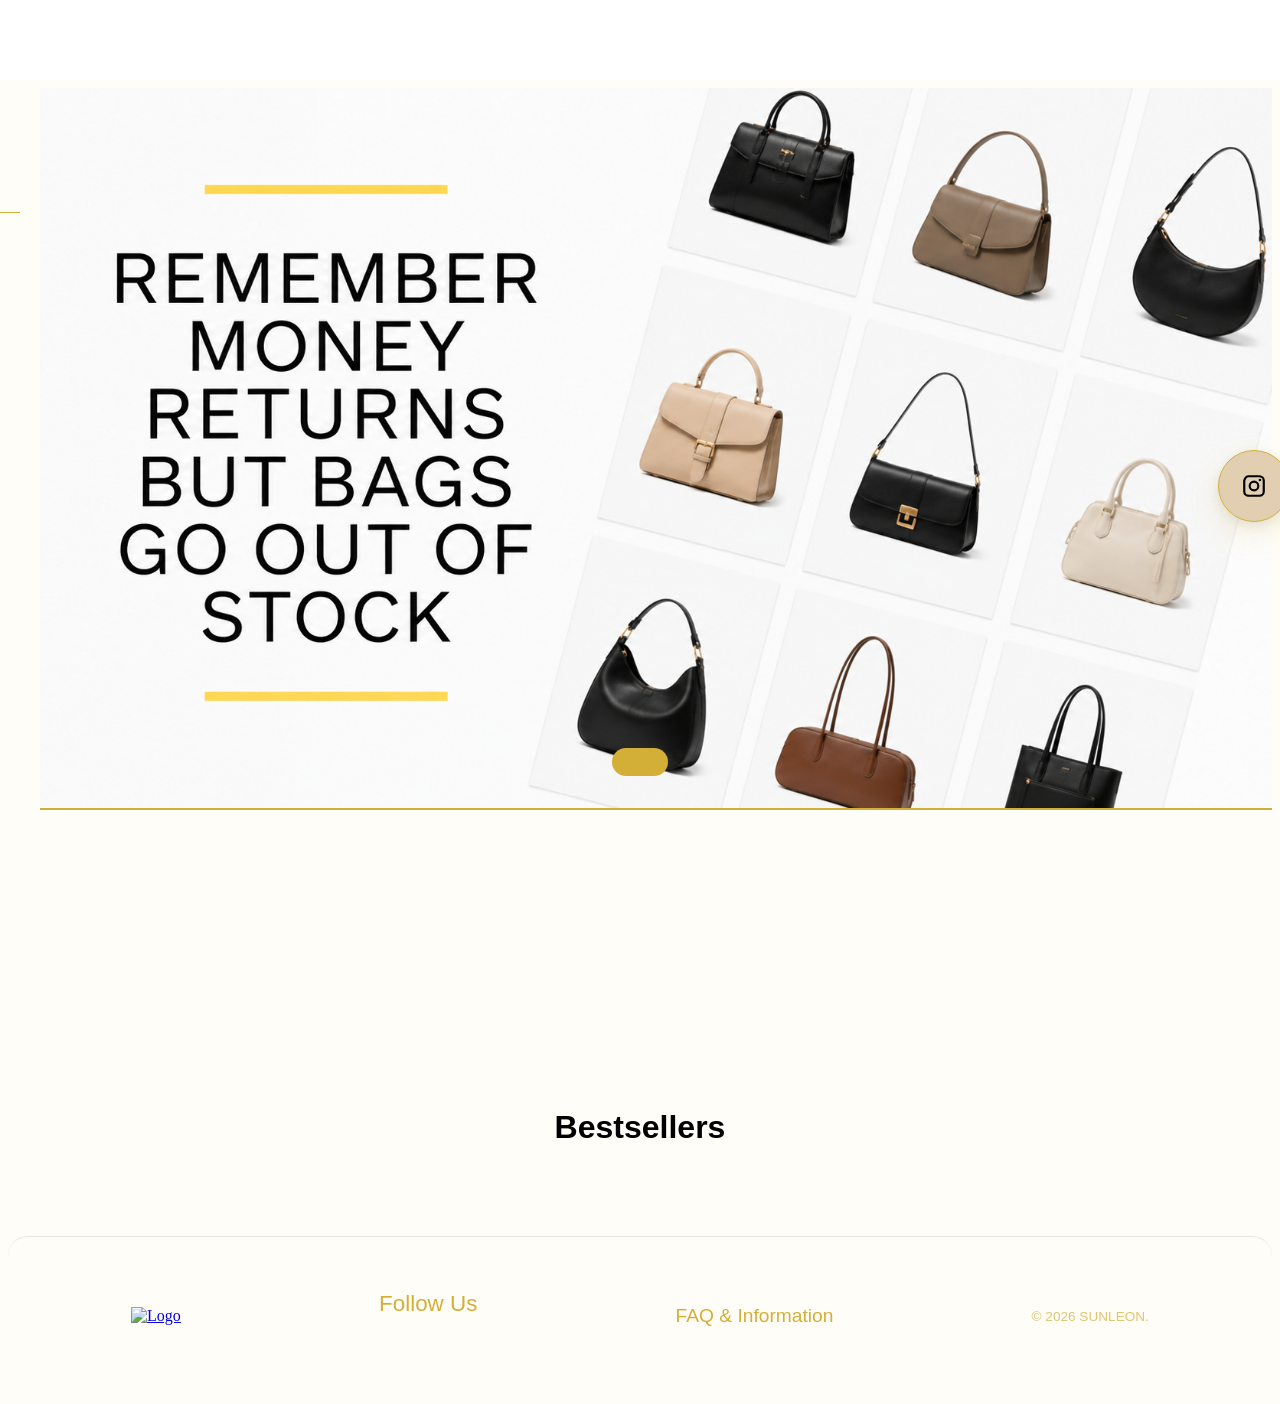
==== index.html @ 9fc9914a "Add draggable Instagram floating button" ====
<!doctype html>
<html lang="en">
  <head>
    <meta charset="UTF-8" />
    <meta name="viewport" content="width=device-width, initial-scale=1.0" />

    <!-- Open Graph -->

    <meta property="og:type" content="website" />
    <meta property="og:site_name" content="SunLeon" />

    <meta property="og:title" content="SunLeon - Premium Bags" />

    <meta
      property="og:description"
      content="Premium bags designed for elegance, quality, and everyday confidence."
    />

    <meta
      property="og:image"
      content="https://sunleonbags.com/assets/ogphoto.png"
    />

    <meta property="og:image:width" content="1200" />

    <meta property="og:image:height" content="630" />

    <meta property="og:url" content="https://sunleonbags.com" />

    <meta property="og:locale" content="en_US" />

    <meta property="og:locale:alternate" content="ka_GE" />

    <!-- Twitter / X -->

    <meta name="twitter:card" content="summary_large_image" />

    <meta name="twitter:title" content="SunLeon - Premium Bags" />

    <meta
      name="twitter:description"
      content="Premium bags designed for elegance, quality, and everyday confidence."
    />

    <meta
      name="twitter:image"
      content="https://sunleonbags.com/assets/ogphoto.png"
    />
    <link rel="canonical" href="https://sunleonbags.com/" />
    <link rel="stylesheet" href="css/reset.css" />
    <link rel="stylesheet" href="css/style.css" />
    <link rel="preconnect" href="https://fonts.googleapis.com" />
    <link rel="preconnect" href="https://fonts.gstatic.com" crossorigin />
    <link
      href="https://fonts.googleapis.com/css2?family=Google+Sans:ital,opsz,wght@0,17..18,400..700;1,17..18,400..700&display=swap"
      rel="stylesheet"
    />
    <script
      src="https://kit.fontawesome.com/aac57e02c4.js"
      crossorigin="anonymous"
    ></script>
    <title>SUNLE☀️N - Premium Bags in Georgia</title>
    <meta
      name="description"
      content="Discover premium bags by SunLeon. Elegant designs, quality craftsmanship, and timeless style for every occasion."
    />
    <meta name="robots" content="index, follow, max-image-preview:large" />
  </head>
  <body>
    <div class="main_container">
      <div id="header"></div>
      <section class="hero_section">
        <img
          src="assets/newhero.png"
          alt="New Arrivals"
          class="hero_image"
        />
        <div class="hero_overlay">
          <a href="#" class="hero_category_btn"></a>
        </div>
        <!-- <div class="hero_text_overlay">
          <div class="hero_main_title">
            <h1>Timeless Elegance</h1>
            <h3>Crafted for Everyday</h3>
          </div>
          <div class="hero_secondary_title">
            <h5>Premium handbags designed</h5>
            <h5>for modern women</h5>
          </div> -->
        </div>
      </section>
      <section class="sales"></section>
      <section class="video_review"></section>
      <section class="best_sellers_section">
        <h2 class="best_sellers_title" data-key="bestsellers">Bestsellers</h2>

        <section class="best_sellers"></section>
      </section>
    </div>
    <footer id="footer"></footer>
    <script src="common.js"></script>
    <script src="script.js"></script>
  </body>
</html>
---- css/style.css ----
:root {
  /* --mainGold: #d4b037; */
  --mainGold: #d4af37;
  --mainBlack: #000000;
  --mainWhite: #fffdf8;
  --mainRed: #b20101;
  --mainFont: "Google Sans", sans-serif;
  --fontWeight: 400;
}

.product_loader {
  position: fixed;
  inset: 0;
  z-index: 10000;
  display: flex;
  flex-direction: column;
  align-items: center;
  justify-content: center;
  gap: 18px;
  background: var(--mainWhite);
  color: var(--mainBlack);
  opacity: 1;
  animation: productLoaderFadeIn 300ms ease both;
  transition:
    opacity 400ms ease,
    visibility 400ms ease;
}

body {
  background-color: var(--mainWhite);
}

body.dark-mode .product_loader {
  background: #121212;
  color: white;
}

.product_loader.is-hiding {
  opacity: 0;
  visibility: hidden;
  pointer-events: none;
}

.product_loader_logo {
  width: 192px;
  height: 192px;
  object-fit: contain;
  animation: productLoaderSpin 4s linear infinite;
}

.product_loader_text {
  margin: 0;
  color: inherit;
  font-family: var(--mainFont);
  font-size: 18px;
  font-weight: 500;
}

.loader_text_ka {
  display: none;
}

html[lang="ka"] .loader_text_en {
  display: none;
}

html[lang="ka"] .loader_text_ka {
  display: block;
}

body.product-loading {
  overflow: hidden;
}

body.product-loading .bag-con,
body.product-loading .related-products-section,
body.product-loading > #footer {
  visibility: hidden;
  opacity: 0;
}

.bag-con,
.related-products-section,
body > #footer {
  transition: opacity 1000ms ease;
}

@keyframes productLoaderSpin {
  to {
    transform: rotate(360deg);
  }
}

@keyframes productLoaderFadeIn {
  from {
    opacity: 0;
  }

  to {
    opacity: 1;
  }
}

@media (prefers-reduced-motion: reduce) {
  .product_loader,
  .product_loader_logo,
  .bag-con,
  .related-products-section,
  body > #footer {
    animation-duration: 0.01ms;
    transition-duration: 0.01ms;
  }
}

.instagram-float-btn {
    position: fixed;

    right: -10px;
    top: 50vh;

    width: 70px;
    height: 70px;

    display: flex;
    align-items: center;
    justify-content: center;

    border-radius: 50%;

    background: #E2CEB1;
    border: 1px solid #d4af37;

    color: var(--mainBlack);

    z-index: 99999;

    user-select: none;
    touch-action: none;

    cursor: grab;

    box-shadow:
        0 4px 12px rgba(0, 0, 0, 0.08),
        0 12px 30px rgba(212, 175, 55, 0.18);

    will-change: top;

    transition:
        transform 0.25s ease,
        box-shadow 0.25s ease,
        background-color 0.25s ease,
        color 0.25s ease;
}

.instagram-float-btn:hover {
    background: var(--mainWhite);

    transform: scale(1.08);

    box-shadow:
        0 8px 18px rgba(0, 0, 0, 0.12),
        0 18px 40px rgba(212, 175, 55, 0.35);
}

.instagram-float-btn:active {
    cursor: grabbing;
}

.instagram-float-btn svg {
    width: 26px;
    height: 26px;
    color: var(--mainBlack);
}

@media (max-width: 768px) {
    .instagram-float-btn {
        width: 54px;
        height: 54px;
        right: -10px;
    }

    .instagram-float-btn svg {
        width: 24px;
        height: 24px;
    }
}

.main_container,
.product_container {
  width: 100%;
  padding-top: 80px;
  margin: auto;
  min-height: 100vh;
  /* background: linear-gradient(
    to bottom,
    var(--mainGold) 0%,
    #f5e7a1 35%,
    var(--mainWhite) 100%
  ); */
}

body.dark-mode .main_container,
body.dark-mode .product_container,
body.dark-mode .single_product_container {
  background: #121212;
}

header {
  padding-inline: 30px;
  height: 80px;
  display: flex;
  justify-content: space-between;
  align-items: center;
  position: fixed;
  top: 0;
  left: 0;
  width: 100%;
  background: white;
  z-index: 1000;
}

.namelogo {
  height: 65px;
  width: auto;
}

.dark_logo {
  height: 65px;
  width: auto;
}

.menu-title {
  font-size: 24px;
  font-weight: bold;
  margin-bottom: 20px;
  font-family: var(--mainFont);
  color: var(--mainBlack);
}

#menu-btn {
  background: none;
  border: none;
  font-size: 28px;
  cursor: pointer;
  position: relative;
  width: 30px;
  height: 30px;
  transition: all 0.3s ease;
}

#menu-btn:hover {
  color: var(--mainGold);
  transform: translateX(2px);
}

#menu-btn i {
  position: absolute;
  top: 50%;
  left: 50%;
  transform: translate(-50%, -50%);
  transition: 0.3s;
}

.close-icon {
  opacity: 0;
  visibility: hidden;
  color: var(--mainBlack);
}

body.dark-mode .close-icon {
  color: var(--mainGold);
}

body.dark-mode .open-icon {
  color: var(--mainGold);
}

#menu-btn.active .open-icon {
  opacity: 0;
  visibility: hidden;
}

#menu-btn.active .close-icon {
  opacity: 1;
  visibility: visible;
}

#menu-btn,
#night-mode-btn {
  background: none;
  border: none;
  font-size: 26px;
  cursor: pointer;
  z-index: 1001;
}

.menu_container {
  position: fixed;
  top: 80px;
  left: -100%;
  width: 100%;
  height: calc(100vh - 80px);
  background: var(--mainWhite);
  transition: 0.4s ease;
  z-index: 999;
  padding: 20px;
  padding-bottom: 50px;
  display: flex;
  flex-direction: column;
  justify-content: space-between;
}

.menu {
  height: 100%;
  display: flex;
  flex-direction: column;
  overflow: hidden;
  padding-bottom: 20px;
}

.menu-title {
  padding: 25px 20px 15px;
  flex-shrink: 0;
}

.menu-divider {
  flex-shrink: 0;
  width: 100%;
  height: 1px;
  background: var(--mainGold);
  margin-bottom: 20px;
}

body.dark-mode .menu-title {
  color: var(--mainWhite);
}

.menu ul {
  list-style: none;
  display: flex;
  flex-direction: column;
  gap: 20px;
  padding: 20px 20px;
  margin: 0;
  overflow-y: auto;
  flex: 1;
  font-family: var(--mainFont);
}

.menu ul::-webkit-scrollbar {
  width: 4px;
}

.menu ul::-webkit-scrollbar-thumb {
  background: var(--mainGold);
  border-radius: 50px;
}

.menu ul::-webkit-scrollbar-track {
  background: transparent;
}

.menu ul li a {
  font-size: 20px;
  color: var(--mainBlack);
  font-family: var(--mainFont);
  font-weight: var(--fontWeight);
  position: relative;
}

.menu ul li a::after {
  content: "";
  position: absolute;
  left: 50%;
  bottom: -6px;
  width: 0;
  height: 2px;
  background: var(--mainGold);
  transition: all 0.3s ease-out;
  transform: translateX(-50%);
}

.menu ul li a:hover::after {
  width: 100%;
}

body.dark-mode .menu ul li a {
  color: var(--mainWhite);
}

.menu_container.active {
  left: 0;
}

@media (min-width: 768px) {
  .menu_container {
    width: 35%;
    left: -35%;
  }
}

/* ------- */

.fa-bars,
.fa-moon {
  color: var(--mainBlack);
}

.logo_link {
  display: flex;
  align-items: center;
  height: 80%;
}

.lang-btn {
  background: none;
  border: none;
  cursor: pointer;
  padding: 5px;
}

.lang-btn img {
  width: 30px;
  height: auto;
}

.lang-btn {
  display: none;
  background: none;
  border: none;
  cursor: pointer;
  padding: 5px;
}

.language-switcher {
  display: flex;
  align-items: center;
}

.lang-icon {
  width: 30px;
  height: auto;
}

.lang-btn.show {
  display: block;
}

#night-mode-btn {
  background: none;
  border: none;
  cursor: pointer;
  font-size: 24px;
  position: relative;
  width: 30px;
  height: 30px;
  transition: all 0.3s ease;
  border-radius: 50%;
}

#night-mode-btn:hover {
  transform: rotate(15deg) scale(1.1);
  background: rgba(212, 175, 55, 0.08);
  box-shadow: 1px 1px 20px rgba(212, 175, 55, 0.3);
}

#night-mode-btn i {
  position: absolute;
  top: 50%;
  left: 50%;
  transform: translate(-50%, -50%);
  transition: 0.3s;
}

.sun-icon {
  opacity: 0;
  visibility: hidden;
  color: var(--mainBlack);
}

body.dark-mode .sun-icon {
  color: var(--mainGold);
}

body.dark-mode {
  background: #000000;
  color: white;
}

body.dark-mode .menu_container,
body.dark-mode .product_container {
  background: #1d1d1d;
}

body.dark-mode header {
  background: var(--mainBlack);
}

body.dark-mode a {
  color: white;
}

body.dark-mode .moon-icon {
  opacity: 0;
  visibility: hidden;
}

body.dark-mode .sun-icon {
  opacity: 1;
  visibility: visible;
}

.logo_link {
  position: relative;
  display: flex;
  align-items: center;
}

.namelogo,
.dark_logo {
  height: 65px;
  width: auto;
  transition: 0.3s;
}

.dark_logo {
  display: none;
}

/* ღამის რეჟიმში */

body.dark-mode .namelogo {
  display: none;
}

body.dark-mode .dark_logo {
  display: block;
}

/* ==========
index.html 
========== */

.hero_section {
  position: relative;
  width: 100%;
  overflow: hidden;
  border-bottom: 2px solid var(--mainGold);
}

.hero_image {
  width: 100%;
  height: 80vh;
  object-fit: cover;
  object-position: top;
  display: block;
}

.hero_overlay {
  position: absolute;
  inset: 0;
  display: flex;
  justify-content: center;
  align-items: flex-end;
  padding-bottom: 2rem;
  z-index: 100;
}

.hero_text_overlay {
  position: absolute;
  inset: 0;
  display: flex;
  flex-direction: column;
  gap: 2rem;
  top: 6rem;
  left: 4rem;
}

.hero_main_title {
  display: flex;
  flex-direction: column;
  gap: 10px;
}

.hero_main_title h1 {
  font-family: var(--mainFont);
  font-size: xx-large;
  font-weight: 800;
  color: var(--mainGold);
  /* letter-spacing: 5px; */
}

.hero_main_title h3 {
  font-family: var(--mainFont);
  font-size: x-large;
  font-weight: 800;
  color: var(--mainGold);
}

.hero_secondary_title {
  padding-top: 10px;
  display: flex;
  flex-direction: column;
  gap: 10px;
}

.hero_secondary_title h5 {
  font-family: var(--mainFont);
  font-size: large;
  font-weight: 500;
}

.hero_category_btn {
  background: var(--mainGold);
  color: rgb(255, 255, 255);
  text-decoration: none;
  padding: 14px 28px;
  border-radius: 999px;
  font-family: var(--mainFont);
  font-size: 1rem;
  font-weight: 600;
  transition: 0.3s ease;
  cursor: pointer;
  z-index: 101;
}

.hero_category_btn:hover {
  transform: translateY(-3px);
}

/* sale section  */

.sales {
  width: 100%;
  padding: 30px 20px 0;
  display: flex;
  justify-content: center;
}

.sale_card {
  position: relative;
  width: 100%;
  height: 250px;
  overflow: hidden;
  border-radius: 25px;
  border: 2px solid var(--mainBlack);
}

.sale_image {
  width: 100%;
  height: 100%;
  object-fit: cover;
  display: block;
}

.sale_overlay {
  position: absolute;
  inset: 0;
  background: rgba(0, 0, 0, 0.35);
}

.sale_title {
  position: absolute;
  top: 50%;
  left: 50%;
  transform: translate(-50%, -50%);
  color: black;
  font-size: 3rem;
  font-family: var(--mainFont);
  font-weight: 700;
  text-align: center;
}

.sale_timer {
  position: absolute;
  top: 10px;
  right: 10px;
  padding: 12px 18px;
  background: #d62828;
  color: white;
  border-radius: 25px;
  font-weight: 700;
  letter-spacing: 2px;
  font-variant-numeric: tabular-nums;
  font-family: var(--mainFont);
}

.sale_btn {
  position: absolute;
  bottom: 25px;
  left: 50%;
  transform: translateX(-50%);
  padding: 12px 30px;
  border-radius: 999px;
  text-decoration: none;
  background-color: var(--mainGold);
  color: rgb(0, 0, 0);
  font-size: 1rem;
  font-weight: 600;
  font-family: var(--mainFont);
}

.sale_btn:hover {
  transform: translate(-50%, -3px);
  transition: 0.3s ease;
}

/* video section  */

.video_review {
  display: flex;
  gap: 1rem;
  overflow-x: auto;
  padding: 2rem 1rem;
  scrollbar-width: none;
}

.video_review::-webkit-scrollbar {
  display: none;
}

.video_card {
  flex-shrink: 0;
  border: 2px solid var(--mainBlack);
  /* border-radius: 25px; */
  width: 250px;
  text-decoration: none;
  overflow: hidden;
}

.review_video {
  width: 100%;
  display: block;
}

/* best_seller section animation  */

.best_sellers {
  overflow: hidden;
  width: 100%;
  padding: 2rem 0;
}

.best_sellers_track {
  display: flex;
  width: max-content;
  gap: 1rem;
  animation: bestSellerScroll 30s linear infinite;
}

.best_sellers_track .product_card {
  width: 240px;
  flex-shrink: 0;
}

.best_sellers_track:hover {
  animation-play-state: paused;
}

.best_sellers_title {
  font-size: 2rem;
  font-weight: 600;
  font-family: var(--mainFont);
  color: var(--mainBlack);
  text-align: center;
}

body.dark-mode .best_sellers_title {
  color: var(--mainWhite);
}

@keyframes bestSellerScroll {
  from {
    transform: translateX(0);
  }

  to {
    transform: translateX(-50%);
  }
}

/* sorting  */

.products_header {
  padding: 20px 20px;
}

.products_header_top {
  display: flex;
  justify-content: space-between;
  align-items: center;
  gap: 12px;
}

.category_title {
  font-family: var(--mainFont);
  color: var(--mainBlack);
  font-size: 24px;
  font-weight: 600;
}

body.dark-mode .category_title {
  color: var(--mainGold);
}

.products_count {
  margin-top: 4px;
  color: var(--mainBlack);
  font-family: var(--mainFont);
  font-size: 12px;
  opacity: 0.8;
}

body.dark-mode .products_count {
  color: var(--mainGold);
}

#sort-select {
  padding: 8px 12px;
  border: 1px solid var(--mainBlack);
  border-radius: 10px;
  font-family: var(--mainFont);
  background: transparent;
  color: var(--mainBlack);
  cursor: pointer;
  /* width: 226px; */
}

body.dark-mode #sort-select {
  color: var(--mainGold);
  background: var(--mainBlack);
  border: 1px solid var(--mainGold);
}

@media (max-width: 768px) {
  .category_title {
    font-size: 18px;
  }

  #sort-select {
    font-size: 13px;
    padding: 6px 10px;
  }
}

.divider {
  width: 100%;
  height: 1px;
  background: var(--mainGold);
  margin: 10px 0;
}

body.dark-mode .divider {
  background-color: var(--mainWhite);
}

/* cards */

.products_section {
  padding: 10px;
  display: grid;
  grid-template-columns: repeat(5, 1fr);
  gap: 16px;
  width: 100%;
}

.product_card {
  padding: 5px;
  display: flex;
  flex-direction: column;
  text-decoration: none;
  color: inherit;
  width: 100%;
  border: 1px solid #fbe9ad;
  transition:
    transform 0.3s ease,
    box-shadow 0.3s ease;
}

body.dark-mode .product_card {
  border: none;
  border: 1px solid #f6c64a;
}

.product_card:hover {
  transform: translateY(-4px);
  box-shadow:
    0 8px 20px rgba(212, 175, 55, 0.1),
    0 20px 40px rgba(212, 175, 55, 0.08);
}

/* =========================
   IMAGE AREA
========================= */

.product_image_wrapper {
  position: relative;
  width: 100%;
  aspect-ratio: 4 / 5;
  overflow: hidden;
}

.product_image {
  width: 100%;
  height: 100%;
  display: block;
  object-fit: cover;
  transition: transform 0.4s ease;
}

.product_card:hover .product_image {
  transform: scale(1.05);
}

/* =========================
   DISCOUNT BADGE
========================= */

.discount_badge {
  position: absolute;
  top: 10px;
  left: 10px;
  z-index: 10;
  padding: 4px 8px;
  background: #980101;
  color: white;
  font-family: var(--mainFont);
  font-size: 12px;
  font-weight: 600;
  border-radius: 999px;
}

/* =========================
   COLOR DOTS
========================= */

.product_colors_preview {
  position: absolute;
  top: 10px;
  right: 10px;
  display: flex;
  align-items: center;
  gap: 6px;
  z-index: 10;
}

.color_dot {
  width: 12px;
  height: 12px;
  border-radius: 50%;
  border: 1px solid rgba(0, 0, 0, 0.15);
  flex-shrink: 0;
}

.color_more {
  font-size: 12px;
  font-weight: 600;
  color: #111;
}

/* =========================
   MADE IN GEORGIA
========================= */

.made_in_georgia_badge {
  position: absolute;
  left: 12px;
  bottom: 12px;
  z-index: 10;
}

.made_in_georgia_badge img {
  width: 24px;
  display: block;
  object-fit: cover;
}

/* =========================
   PRODUCT INFO
========================= */

.product_bottom {
  display: flex;
  justify-content: space-between;
  padding: 12px 8px;
}

.product_title {
  margin: 0;
  font-family: var(--mainFont);
  font-size: 15px;
  font-weight: 500;
  line-height: 1.4;
  color: #111;
  display: -webkit-box;
  -webkit-line-clamp: 2;
  line-clamp: 2;
  -webkit-box-orient: vertical;
  overflow: hidden;
}

body.dark-mode .product_title {
  color: var(--mainWhite);
}

/* =========================
   PRICES
========================= */

.product_prices {
  display: flex;
  flex-direction: column;
  align-items: center;
  gap: 4px;
  flex-shrink: 0;
}

.price,
.discount_price {
  font-family: var(--mainFont);
  font-size: 17px;
  font-weight: 700;
  color: #111;
}

body.dark-mode .price {
  color: var(--mainWhite);
}

.discount_price {
  color: var(--mainRed);
}

.old_price {
  font-family: var(--mainFont);
  font-size: 14px;
  color: #888;
  text-decoration: line-through;
}

@media (max-width: 1024px) {
  .products_section {
    grid-template-columns: repeat(4, 1fr);
    gap: 14px;
  }

  .product_card {
    padding: 4px;
  }

  .product_bottom {
    padding: 10px 6px;
  }

  .product_title {
    font-size: 14px;
  }

  .price,
  .discount_price {
    font-size: 16px;
  }

  .old_price {
    font-size: 13px;
  }

  .discount_badge {
    font-size: 11px;
    padding: 4px 7px;
  }

  .color_dot {
    width: 10px;
    height: 10px;
  }

  .made_in_georgia_badge img {
    width: 20px;
  }
}

@media (max-width: 768px) {
  .products_section {
    grid-template-columns: repeat(2, 1fr);
    gap: 12px;
    padding-inline: 8px;
  }

  .product_card {
    padding: 3px;
  }

  .product_bottom {
    padding: 8px 4px;
    gap: 8px;
  }

  .product_title {
    font-size: 13px;
    line-height: 1.3;

    display: -webkit-box;
    -webkit-line-clamp: 2;
    line-clamp: 2;
    -webkit-box-orient: vertical;

    overflow: hidden;
  }

  .price,
  .discount_price {
    font-size: 15px;
  }

  .old_price {
    font-size: 12px;
  }

  .discount_badge {
    top: 8px;
    left: 8px;

    font-size: 10px;
    padding: 3px 6px;
  }

  .product_colors_preview {
    top: 8px;
    right: 8px;
    gap: 4px;
  }

  .color_dot {
    width: 9px;
    height: 9px;
  }

  .color_more {
    font-size: 10px;
  }

  .made_in_georgia_badge {
    left: 8px;
    bottom: 8px;
  }

  .made_in_georgia_badge img {
    width: 18px;
  }
}

@media (max-width: 480px) {
  .products_section {
    gap: 10px;
    padding-inline: 6px;
  }

  .product_bottom {
    padding: 10px 4px;
  }

  .product_title {
    font-size: 16px;
  }

  .price,
  .discount_price {
    font-size: 16px;
  }

  .old_price {
    font-size: 14px;
  }

  .discount_badge {
    font-size: 12px;
  }

  .color_dot {
    width: 14px;
    height: 14px;
  }

  .made_in_georgia_badge img {
    width: 16px;
  }
}

/* single product page */

.single_product_container {
  width: 100%;
  min-height: 100vh;
  padding-top: 100px;
}

.single_product_page {
  padding: 0 20px;
}

.single_product_gallery {
  width: 100%;
  position: relative;
}

.gallery_viewport {
  border: 1px solid var(--mainBlack);
  width: 100%;
  overflow-x: auto;
  scroll-behavior: smooth;
  scroll-snap-type: x mandatory;
  scrollbar-width: none;
  overscroll-behavior-x: contain;
  -webkit-overflow-scrolling: touch;
}

.gallery_viewport::-webkit-scrollbar {
  display: none;
}

.gallery_track {
  display: flex;
}

.gallery_btn {
  position: absolute;
  top: 50%;
  transform: translateY(-50%);
  width: 42px;
  height: 42px;
  border: none;
  border-radius: 50%;
  cursor: pointer;
  background: var(--mainGold);
  z-index: 5;
}

.prev_btn {
  left: 12px;
}

.next_btn {
  right: 12px;
}

.single_product_image {
  flex: 0 0 100%;
  width: 100%;
  aspect-ratio: 1 / 1;
  object-fit: cover;
  display: block;
  scroll-snap-align: start;
  scroll-snap-stop: always;
  user-select: none;
}

.gallery_dots {
  display: flex;
  justify-content: center;
  gap: 12px;
  margin-top: 14px;
}

.gallery_dot {
  padding: 0;
  border: 0;
  cursor: pointer;
  width: 10px;
  height: 10px;
  border-radius: 50%;
  background: rgb(99, 99, 99);
  transition:
    background-color 300ms ease,
    transform 300ms ease;
}

body.dark-mode .gallery_dot {
  background: rgb(99, 99, 99);
}

.gallery_dot.active {
  background: var(--mainBlack);
  transform: scale(1.4);
}

body.dark-mode .gallery_dot.active {
  background: var(--mainWhite);
}

@media (prefers-reduced-motion: reduce) {
  .gallery_viewport {
    scroll-behavior: auto;
  }

  .gallery_dot {
    transition-duration: 0.01ms;
  }
}

.single_product_info {
  margin-top: 10px;
}

.title_and_price {
  width: 100%;
  display: flex;
  justify-content: space-between;
  gap: 10px;
  background-color: rgba(255, 253, 248, 0.8);
  border: 1px solid var(--mainBlack);
  padding: 12px;
  border-radius: 12px;
}

body.dark-mode .title_and_price {
  background-color: rgba(0, 0, 0, 0.8);
  border: 1px solid var(--mainWhite);
}

.single_product_title {
  color: var(--mainBlack);
  font-family: var(--mainFont);
  font-size: 22px;
  font-weight: 400;
}

body.dark-mode .single_product_title {
  color: var(--mainWhite);
}

.single_product_price {
  font-family: var(--mainFont);
}

.single_product_price {
  display: flex;
  align-items: center;
  gap: 15px;
}

.single_old_price {
  color: #888;
  text-decoration: line-through;
  font-size: 20px;
  font-weight: 400;
}

.single_regular_price {
  color: var(--mainBlack);
  font-size: 22px;
  font-weight: 400;
}

.single_discount_price {
  color: var(--mainRed);
}

body.dark-mode .single_discount_price {
  color: var(--mainRed);
}

body.dark-mode .single_regular_price {
  color: var(--mainWhite);
}

/* color variants  */

.variants_section {
  margin-top: 22px;
}

.variants_container {
  display: flex;
  gap: 10px;
  overflow-x: auto;
}

.variants_container::-webkit-scrollbar {
  display: none;
}

.variant_card {
  width: 60px;
  height: 60px;
  border-radius: 12px;
  overflow: hidden;
  position: relative;
  flex-shrink: 0;
  cursor: pointer;
  background: #f5f5f5;
}

.variant_card img {
  width: 100%;
  height: 100%;
  object-fit: cover;
}

.variant_card.active {
  border: 3px solid var(--mainGold);
}

.variant_out_of_stock {
  position: absolute;
  inset: 0;
  background: rgba(0, 0, 0, 0.45);
  display: flex;
  align-items: center;
  justify-content: center;
  text-align: center;
  color: white;
  font-size: 10px;
  font-family: var(--mainFont);
  padding: 6px;
}

@media (max-width: 768px) {
  .gallery_btn {
    display: none;
  }
}

/* instagram button  */

.instagram_buy_btn {
  margin-top: 24px;
  width: 100%;
  display: flex;
  align-items: center;
  justify-content: center;
  gap: 10px;
  padding: 14px;
  border-radius: 14px;
  background: var(--mainGold);
  color: white;
  font-family: var(--mainFont);
  font-size: 16px;
  font-weight: 500;
  text-decoration: none;
  transition: 0.3s;
}

.instagram_buy_btn:hover {
  opacity: 0.9;
}

.instagram_buy_btn i {
  font-size: 20px;
}

/* product general information  */

.product_details {
  margin-top: 30px;
}

.detail_item {
  border-bottom: 1px solid rgba(212, 175, 55, 0.3);
}

.detail_header {
  width: 100%;
  display: flex;
  justify-content: space-between;
  align-items: center;
  padding: 16px 0;
  background: none;
  border: none;
  cursor: pointer;
  color: var(--mainBlack);
  font-family: var(--mainFont);
  font-size: 16px;
}

body.dark-mode .detail_header {
  color: var(--mainWhite);
}

.detail_content {
  max-height: 0;
  overflow: hidden;
  opacity: 0;
  transform: translateY(-8px);
  transition:
    max-height 0.4s ease,
    opacity 0.3s ease,
    transform 0.3s ease;
  color: var(--mainBlack);
  font-family: var(--mainFont);
  font-size: 14px;
  line-height: 1.6;
}

body.dark-mode .detail_content {
  color: var(--mainWhite);
}

.detail_item.active .detail_content {
  max-height: 500px;
  opacity: 1;
  transform: translateY(0);
  padding-bottom: 16px;
}

.detail_item.active i {
  transform: rotate(180deg);
}

.detail_header i {
  transition: transform 1s cubic-bezier(0.4, 0, 0.2, 1);
}

/* media for desktop */

@media (min-width: 1024px) {
  .single_product_page {
    max-width: 1400px;
    margin: 0 auto;
    padding: 0 40px;
    display: grid;
    grid-template-columns: minmax(0, 1fr) 550px;
    gap: 80px;
    align-items: start;
  }

  .single_product_gallery {
    width: 100%;
    position: relative;
  }

  .single_product_info {
    margin-top: 0;
    position: sticky;
    top: 120px;
    display: flex;
    flex-direction: column;
    gap: 20px;
  }

  .single_product_title {
    font-size: 32px;
  }

  .single_discount_price,
  .single_regular_price {
    font-size: 28px;
  }

  .single_old_price {
    font-size: 24px;
  }

  .variant_card {
    width: 75px;
    height: 75px;
  }

  .gallery_btn {
    display: flex;
    align-items: center;
    justify-content: center;
  }
}

/* related products section */

.related-products-section {
  padding: 40px 20px;
  display: flex;
  flex-direction: column;
  gap: 20px;
}

body.dark-mode .related-products-section {
  background: #121212;
}

.related-title {
  font-family: var(--mainFont);
  font-size: 24px;
  font-weight: 400;
  color: var(--mainGold);
}

.related-products-wrapper {
  padding: 5px 0;
  overflow-x: auto;
  overflow-y: hidden;
  scrollbar-width: none;
}

.related-products-grid {
  display: flex;
  gap: 10px;
  width: max-content;
}

.related-products-grid .product_card {
  width: 240px;
  flex-shrink: 0;
}

@media (max-width: 768px) {
  .related-products-section {
    padding: 30px 15px;
    gap: 15px;
  }

  .related-title {
    font-size: 20px;
  }

  .related-products-grid {
    gap: 8px;
  }

  .related-products-grid .product_card {
    width: 180px;
    flex-shrink: 0;
  }
}

/* =======================
   FOOTER
======================= */

.footer_container {
  padding: 2rem 1.5rem;
  border-top-left-radius: 20px;
  border-top-right-radius: 20px;
  border-top: 1px solid #e5e5e5;
  display: flex;
  align-items: center;
  justify-content: space-around;
  background: var(--mainWhite);
}

body.dark-mode .footer_container {
  background: #1d1d1d;
}

.footer_logo img {
  width: 90px;
  height: auto;
  animation: footerLogoSpinner 30s linear infinite;
}

@keyframes footerLogoSpinner {
  to {
    transform: rotate(360deg);
  }
}

.footer_socials {
  display: flex;
  flex-direction: column;
  gap: 1.5rem;
  text-align: center;
}

.footer_socials h3 {
  font-family: var(--mainFont);
  font-size: 1.4rem;
  font-weight: 500;
  color: var(--mainGold);
}

.social_links {
  display: flex;
  justify-content: space-around;
  gap: 1.5rem;
}

.social_links a {
  font-size: 1.5rem;
  color: var(--mainGold);
  transition: 0.3s;
}

.social_links a:hover {
  transform: translateY(-3px);
}

.footer_links a {
  text-decoration: none;
  color: var(--mainGold);
  font-family: var(--mainFont);
  font-size: 1.2rem;
  font-weight: 400;
}

body.dark-mode .footer_links a {
  color: var(--mainGold);
}

.footer_copy {
  font-size: 0.85rem;
  font-family: var(--mainFont);
  color: var(--mainGold);
  opacity: 0.7;
}

@media (max-width: 768px) {
  .footer_container {
    flex-direction: column;
    text-align: center;
    gap: 1.5rem;
  }

  .footer_socials {
    flex-direction: column;
    gap: 1rem;
  }

  .social_links {
    justify-content: center;
  }
}

.skeleton_card {
  pointer-events: none;
}

.skeleton_image,
.skeleton_title,
.skeleton_price {
  position: relative;
  overflow: hidden;
  background: #f5f5f5;
}

.skeleton_image {
  aspect-ratio: 4 / 5;
  width: 100%;
}

.skeleton_title {
  height: 18px;
  margin-top: 12px;
}

.skeleton_price {
  height: 18px;
  width: 40%;
  margin-top: 10px;
}

.skeleton_image::after,
.skeleton_title::after,
.skeleton_price::after {
  content: "";
  position: absolute;
  inset: 0;
  transform: translateX(-100%);
  background: linear-gradient(
    90deg,
    transparent,
    rgba(255, 255, 255, 0.6),
    transparent
  );
  animation: skeleton-loading 1.4s infinite;
}

@keyframes skeleton-loading {
  100% {
    transform: translateX(100%);
  }
}
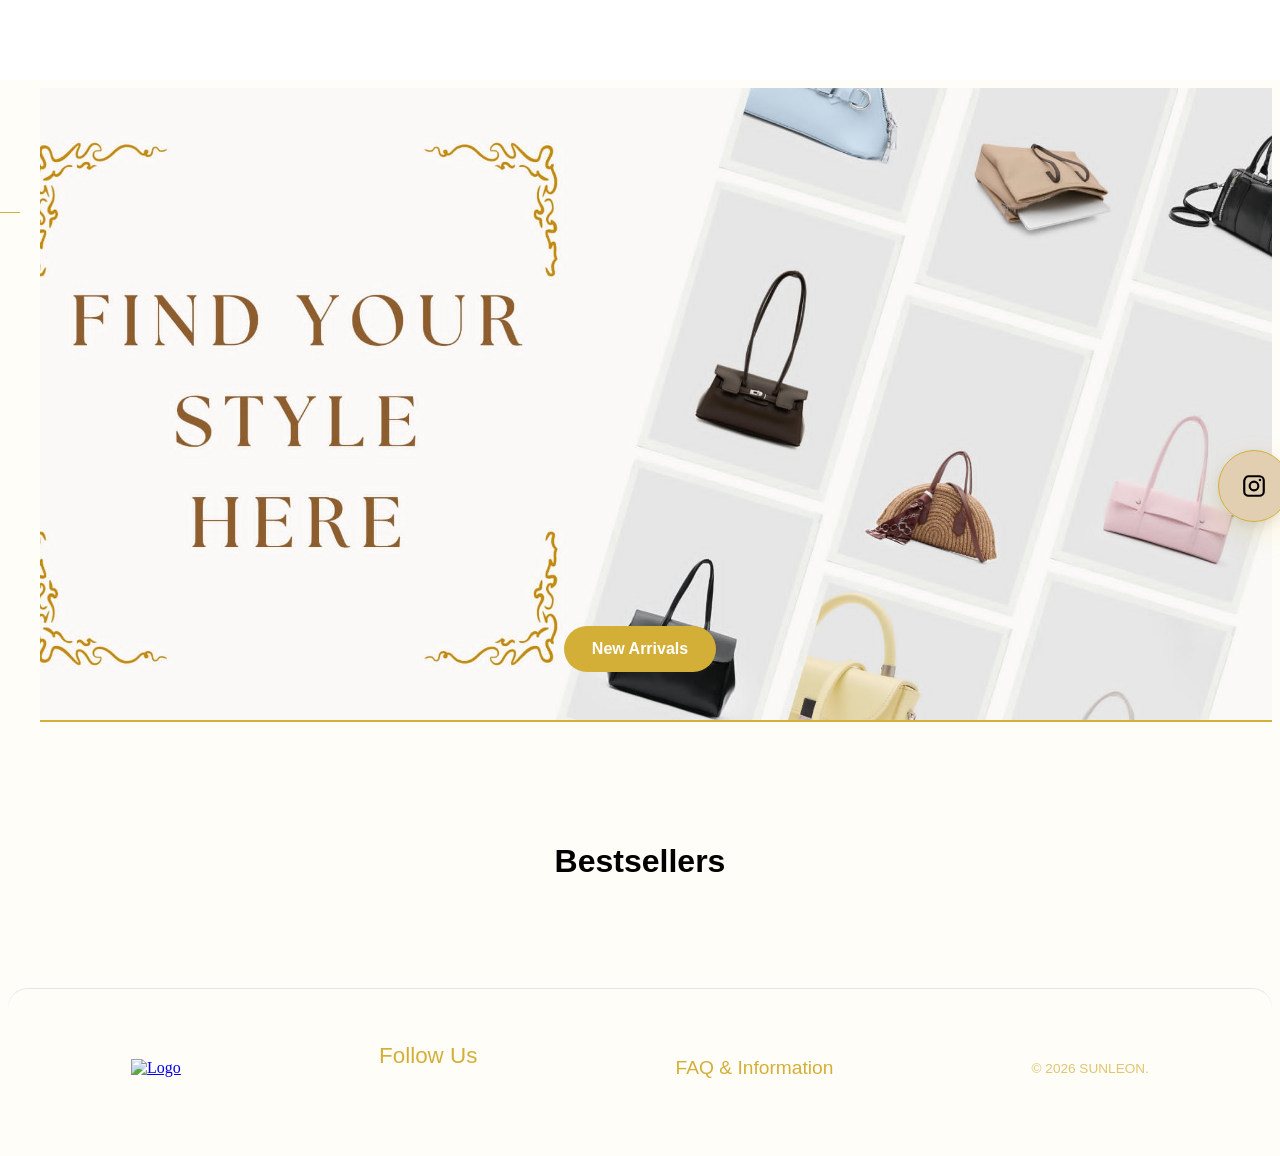
==== commit da2d64c4: "Update hero section and product details" ====
--- a/index.html
+++ b/index.html
@@ -71,22 +71,12 @@
       <div id="header"></div>
       <section class="hero_section">
         <img
-          src="assets/newhero.png"
+          src="assets/nowhero1.jpg"
           alt="New Arrivals"
           class="hero_image"
         />
         <div class="hero_overlay">
-          <a href="#" class="hero_category_btn"></a>
-        </div>
-        <!-- <div class="hero_text_overlay">
-          <div class="hero_main_title">
-            <h1>Timeless Elegance</h1>
-            <h3>Crafted for Everyday</h3>
-          </div>
-          <div class="hero_secondary_title">
-            <h5>Premium handbags designed</h5>
-            <h5>for modern women</h5>
-          </div> -->
+          <a href="#" class="hero_category_btn">New Arrivals</a>
         </div>
       </section>
       <section class="sales"></section>
--- a/css/style.css
+++ b/css/style.css
@@ -113,76 +113,76 @@
 }
 
 .instagram-float-btn {
-    position: fixed;
-
+  position: fixed;
+
+  right: -10px;
+  top: 50vh;
+
+  width: 70px;
+  height: 70px;
+
+  display: flex;
+  align-items: center;
+  justify-content: center;
+
+  border-radius: 50%;
+
+  background: #e2ceb1;
+  border: 1px solid #d4af37;
+
+  color: var(--mainBlack);
+
+  z-index: 99999;
+
+  user-select: none;
+  touch-action: none;
+
+  cursor: grab;
+
+  box-shadow:
+    0 4px 12px rgba(0, 0, 0, 0.08),
+    0 12px 30px rgba(212, 175, 55, 0.18);
+
+  will-change: top;
+
+  transition:
+    transform 0.25s ease,
+    box-shadow 0.25s ease,
+    background-color 0.25s ease,
+    color 0.25s ease;
+}
+
+.instagram-float-btn:hover {
+  background: var(--mainWhite);
+
+  transform: scale(1.08);
+
+  box-shadow:
+    0 8px 18px rgba(0, 0, 0, 0.12),
+    0 18px 40px rgba(212, 175, 55, 0.35);
+}
+
+.instagram-float-btn:active {
+  cursor: grabbing;
+}
+
+.instagram-float-btn svg {
+  width: 26px;
+  height: 26px;
+  color: var(--mainBlack);
+}
+
+@media (max-width: 768px) {
+  .instagram-float-btn {
+    width: 54px;
+    height: 54px;
     right: -10px;
-    top: 50vh;
-
-    width: 70px;
-    height: 70px;
-
-    display: flex;
-    align-items: center;
-    justify-content: center;
-
-    border-radius: 50%;
-
-    background: #E2CEB1;
-    border: 1px solid #d4af37;
-
-    color: var(--mainBlack);
-
-    z-index: 99999;
-
-    user-select: none;
-    touch-action: none;
-
-    cursor: grab;
-
-    box-shadow:
-        0 4px 12px rgba(0, 0, 0, 0.08),
-        0 12px 30px rgba(212, 175, 55, 0.18);
-
-    will-change: top;
-
-    transition:
-        transform 0.25s ease,
-        box-shadow 0.25s ease,
-        background-color 0.25s ease,
-        color 0.25s ease;
-}
-
-.instagram-float-btn:hover {
-    background: var(--mainWhite);
-
-    transform: scale(1.08);
-
-    box-shadow:
-        0 8px 18px rgba(0, 0, 0, 0.12),
-        0 18px 40px rgba(212, 175, 55, 0.35);
-}
-
-.instagram-float-btn:active {
-    cursor: grabbing;
-}
-
-.instagram-float-btn svg {
-    width: 26px;
-    height: 26px;
-    color: var(--mainBlack);
-}
-
-@media (max-width: 768px) {
-    .instagram-float-btn {
-        width: 54px;
-        height: 54px;
-        right: -10px;
-    }
-
-    .instagram-float-btn svg {
-        width: 24px;
-        height: 24px;
-    }
+  }
+
+  .instagram-float-btn svg {
+    width: 24px;
+    height: 24px;
+  }
 }
 
 .main_container,
@@ -544,16 +544,14 @@
 .hero_section {
   position: relative;
   width: 100%;
+  border-bottom: 2px solid var(--mainGold);
   overflow: hidden;
-  border-bottom: 2px solid var(--mainGold);
 }
 
 .hero_image {
-  width: 100%;
-  height: 80vh;
-  object-fit: cover;
-  object-position: top;
   display: block;
+  width: 100%;
+  height: auto;
 }
 
 .hero_overlay {
@@ -562,52 +560,7 @@
   display: flex;
   justify-content: center;
   align-items: flex-end;
-  padding-bottom: 2rem;
-  z-index: 100;
-}
-
-.hero_text_overlay {
-  position: absolute;
-  inset: 0;
-  display: flex;
-  flex-direction: column;
-  gap: 2rem;
-  top: 6rem;
-  left: 4rem;
-}
-
-.hero_main_title {
-  display: flex;
-  flex-direction: column;
-  gap: 10px;
-}
-
-.hero_main_title h1 {
-  font-family: var(--mainFont);
-  font-size: xx-large;
-  font-weight: 800;
-  color: var(--mainGold);
-  /* letter-spacing: 5px; */
-}
-
-.hero_main_title h3 {
-  font-family: var(--mainFont);
-  font-size: x-large;
-  font-weight: 800;
-  color: var(--mainGold);
-}
-
-.hero_secondary_title {
-  padding-top: 10px;
-  display: flex;
-  flex-direction: column;
-  gap: 10px;
-}
-
-.hero_secondary_title h5 {
-  font-family: var(--mainFont);
-  font-size: large;
-  font-weight: 500;
+  padding: 2rem;
 }
 
 .hero_category_btn {
@@ -622,11 +575,94 @@
   transition: 0.3s ease;
   cursor: pointer;
   z-index: 101;
+  margin-bottom: 1rem;
 }
 
 .hero_category_btn:hover {
   transform: translateY(-3px);
 }
+
+@media (max-width: 768px) {
+  .hero_overlay {
+    padding: 1rem;
+  }
+
+  .hero_category_btn {
+    padding: 10px 20px;
+    font-size: 0.7rem;
+    margin-bottom: 0;
+  }
+}
+
+/* .hero_section {
+  position: relative;
+  width: 100%;
+  overflow: hidden;
+  border-bottom: 2px solid var(--mainGold);
+}
+
+.hero_image {
+  width: 100%;
+  height: 80vh;
+  aspect-ratio: 16 / 9;
+  object-fit: cover;
+  object-position: top;
+  display: block;
+}
+
+.hero_overlay {
+  position: absolute;
+  inset: 0;
+  display: flex;
+  justify-content: center;
+  align-items: flex-end;
+  padding-bottom: 2rem;
+  z-index: 100;
+} */
+
+/* .hero_text_overlay {
+  position: absolute;
+  inset: 0;
+  display: flex;
+  flex-direction: column;
+  gap: 2rem;
+  top: 6rem;
+  left: 4rem;
+} */
+
+/* .hero_main_title {
+  display: flex;
+  flex-direction: column;
+  gap: 10px;
+}
+
+.hero_main_title h1 {
+  font-family: var(--mainFont);
+  font-size: xx-large;
+  font-weight: 800;
+  color: var(--mainGold);
+  /* letter-spacing: 5px; 
+} */
+
+/* .hero_main_title h3 {
+  font-family: var(--mainFont);
+  font-size: x-large;
+  font-weight: 800;
+  color: var(--mainGold);
+}
+
+.hero_secondary_title {
+  padding-top: 10px;
+  display: flex;
+  flex-direction: column;
+  gap: 10px;
+}
+
+.hero_secondary_title h5 {
+  font-family: var(--mainFont);
+  font-size: large;
+  font-weight: 500;
+}  */
 
 /* sale section  */
 
@@ -1192,7 +1228,7 @@
 .single_product_container {
   width: 100%;
   min-height: 100vh;
-  padding-top: 100px;
+  padding-top: 90px;
 }
 
 .single_product_page {
@@ -1202,11 +1238,14 @@
 .single_product_gallery {
   width: 100%;
   position: relative;
+  display: flex;
+  flex-direction: column;
+  align-items: center;
 }
 
 .gallery_viewport {
   border: 1px solid var(--mainBlack);
-  width: 100%;
+  width: 80%;
   overflow-x: auto;
   scroll-behavior: smooth;
   scroll-snap-type: x mandatory;
@@ -1247,7 +1286,8 @@
 .single_product_image {
   flex: 0 0 100%;
   width: 100%;
-  aspect-ratio: 1 / 1;
+  height: 84vh;
+  aspect-ratio: 4 / 5;
   object-fit: cover;
   display: block;
   scroll-snap-align: start;
@@ -1257,9 +1297,9 @@
 
 .gallery_dots {
   display: flex;
-  justify-content: center;
+  /* justify-content: center; */
   gap: 12px;
-  margin-top: 14px;
+  margin-top: 10px;
 }
 
 .gallery_dot {
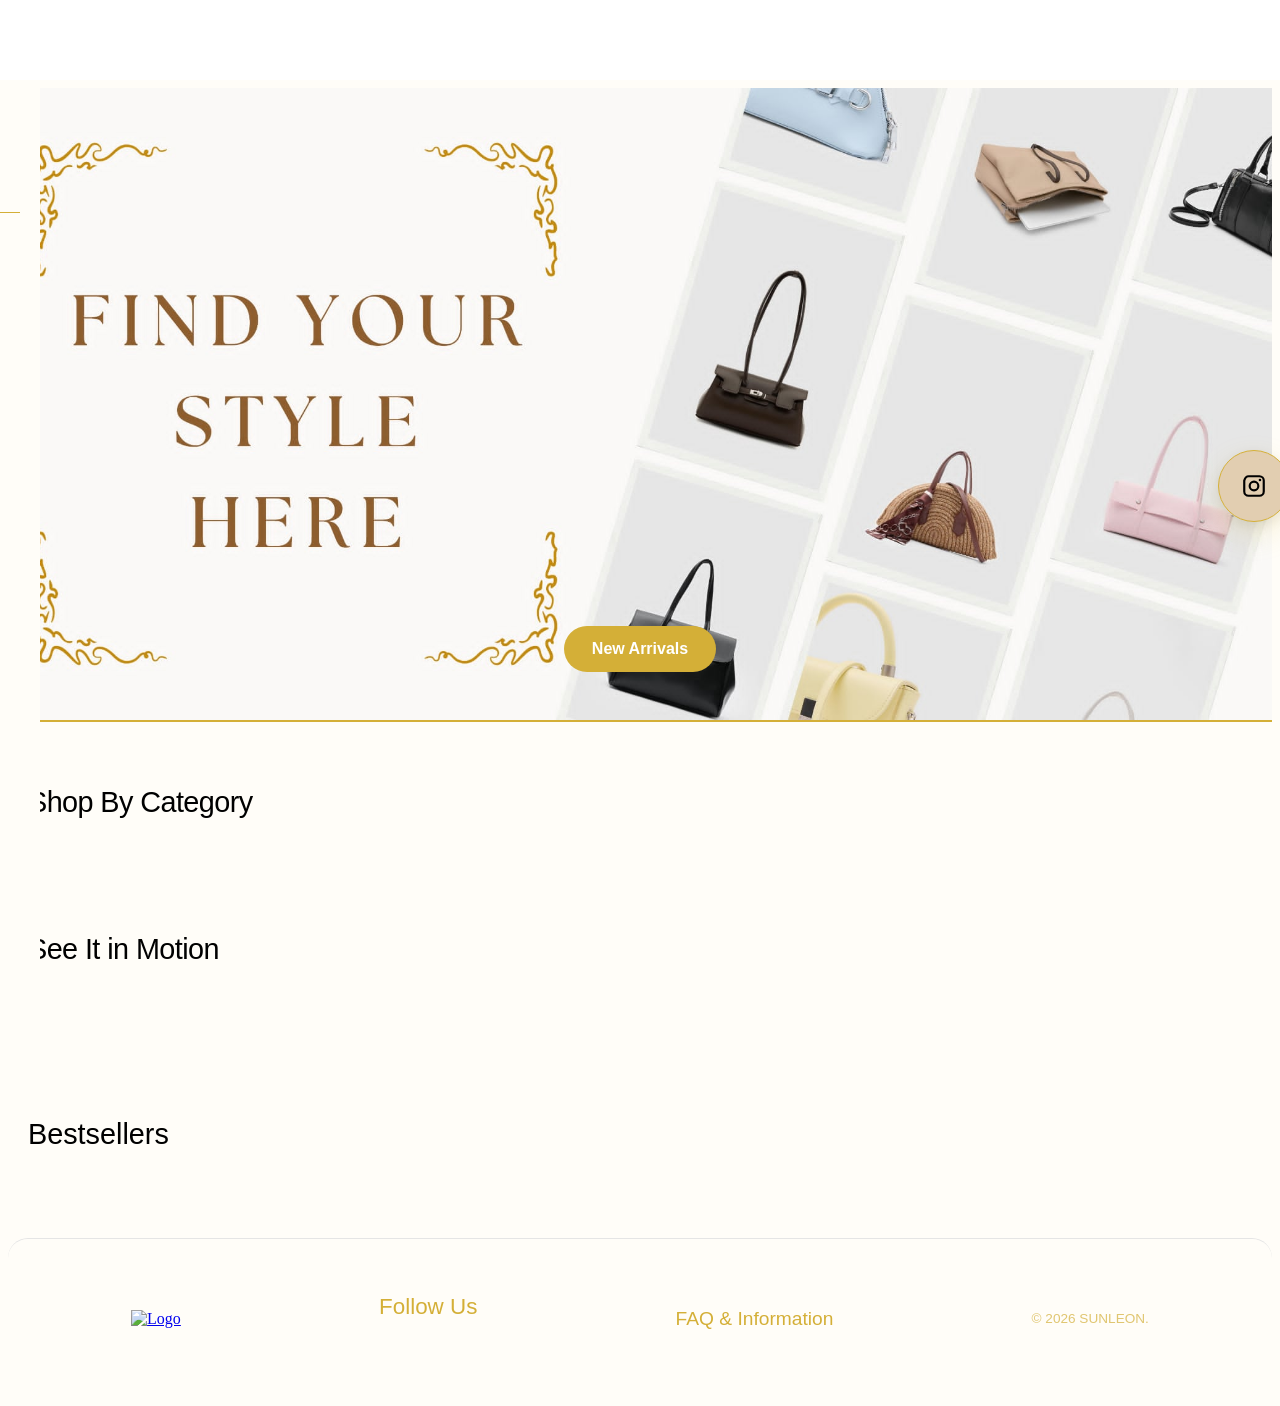
==== commit 77050970: "updated landing page" ====
--- a/index.html
+++ b/index.html
@@ -69,25 +69,35 @@
   <body>
     <div class="main_container">
       <div id="header"></div>
-      <section class="hero_section">
-        <img
-          src="assets/nowhero1.jpg"
-          alt="New Arrivals"
-          class="hero_image"
-        />
+      <section class="hero_section fade-in">
+        <img src="assets/nowhero1.jpg" alt="New Arrivals" class="hero_image" />
         <div class="hero_overlay">
           <a href="#" class="hero_category_btn">New Arrivals</a>
         </div>
       </section>
-      <section class="sales"></section>
-      <section class="video_review"></section>
-      <section class="best_sellers_section">
+      <section class="sales fade-in"></section>
+      <section class="shop_by_category_section fade-in">
+        <div class="section_header">
+          <h2 class="section_title" data-key="shop_by_category">
+            Shop By Category
+          </h2>
+        </div>
+
+        <div class="shop_by_category" id="shop-by-category"></div>
+      </section>
+      <section class="video_review_section fade-in">
+        <div class="section_header">
+          <h2 class="section_title" data-key="real_life">Real Life</h2>
+        </div>
+        <section class="video_review"></section>
+      </section>
+      <section class="best_sellers_section fade-in">
         <h2 class="best_sellers_title" data-key="bestsellers">Bestsellers</h2>
 
         <section class="best_sellers"></section>
       </section>
     </div>
-    <footer id="footer"></footer>
+    <footer id="footer" class="fade-in"></footer>
     <script src="common.js"></script>
     <script src="script.js"></script>
   </body>
--- a/css/style.css
+++ b/css/style.css
@@ -1,11 +1,24 @@
 :root {
-  /* --mainGold: #d4b037; */
   --mainGold: #d4af37;
   --mainBlack: #000000;
   --mainWhite: #fffdf8;
   --mainRed: #b20101;
   --mainFont: "Google Sans", sans-serif;
   --fontWeight: 400;
+}
+
+.fade-in {
+  opacity: 0;
+  transform: translateY(50px) scale(0.98);
+  transition:
+    opacity 0.8s ease,
+    transform 0.8s ease;
+}
+
+.fade-in.show {
+  opacity: 1;
+  transform: translateY(0);
+  transform: translateY(0) scale(1);
 }
 
 .product_loader {
@@ -594,75 +607,137 @@
   }
 }
 
-/* .hero_section {
-  position: relative;
-  width: 100%;
-  overflow: hidden;
-  border-bottom: 2px solid var(--mainGold);
-}
-
-.hero_image {
-  width: 100%;
-  height: 80vh;
-  aspect-ratio: 16 / 9;
-  object-fit: cover;
-  object-position: top;
-  display: block;
-}
-
-.hero_overlay {
-  position: absolute;
-  inset: 0;
-  display: flex;
-  justify-content: center;
-  align-items: flex-end;
-  padding-bottom: 2rem;
-  z-index: 100;
-} */
-
-/* .hero_text_overlay {
-  position: absolute;
-  inset: 0;
-  display: flex;
-  flex-direction: column;
-  gap: 2rem;
-  top: 6rem;
-  left: 4rem;
-} */
-
-/* .hero_main_title {
-  display: flex;
-  flex-direction: column;
-  gap: 10px;
-}
-
-.hero_main_title h1 {
-  font-family: var(--mainFont);
-  font-size: xx-large;
-  font-weight: 800;
+/* shop by category section */
+
+.shop_by_category_section {
+  padding: 10px 0;
+}
+
+.section_header {
+  padding: 0 20px;
+  margin-bottom: 30px;
+  font-family: var(--mainFont);
+  color: var(--mainBlack);
+}
+
+.section_title {
+  font-size: 1.8rem;
+  font-weight: 500;
+  letter-spacing: -0.02em;
+}
+
+.shop_by_category {
+  display: flex;
+  gap: 14px;
+  overflow-x: auto;
+  padding: 5px 20px;
+  scrollbar-width: none;
+  -ms-overflow-style: none;
+  scroll-snap-type: x proximity;
+}
+
+.shop_by_category::-webkit-scrollbar {
+  display: none;
+}
+
+.category_chip {
+  flex-shrink: 0;
+  padding: 14px 24px;
+  border: 1px solid var(--mainBlack);
+  border-radius: 999px;
+  background: white;
+  color: var(--mainBlack);
+  text-decoration: none;
+  font-size: 0.95rem;
+  transition: all 0.3s ease;
+  font-family: var(--mainFont);
+  color: var(--mainBlack);
+  scroll-snap-align: start;
+}
+
+.category_chip:hover {
+  transform: translateY(-2px);
+  border-color: var(--mainGold);
   color: var(--mainGold);
-  /* letter-spacing: 5px; 
-} */
-
-/* .hero_main_title h3 {
-  font-family: var(--mainFont);
-  font-size: x-large;
-  font-weight: 800;
+  box-shadow:
+    0 0 0 1px rgba(212, 175, 55, 0.2),
+    0 8px 24px rgba(212, 175, 55, 0.12);
+}
+
+body.dark-mode .shop_by_category_section {
+  background: var(--mainBlack);
+}
+
+body.dark-mode .section_title {
+  color: var(--mainWhite);
+}
+
+body.dark-mode .category_chip {
+  background: rgba(255, 255, 255, 0.04);
+  border: 1px solid rgba(255, 255, 255, 0.1);
+  color: var(--mainWhite);
+}
+
+body.dark-mode .category_chip:hover {
+  border-color: var(--mainGold);
   color: var(--mainGold);
-}
-
-.hero_secondary_title {
-  padding-top: 10px;
-  display: flex;
-  flex-direction: column;
-  gap: 10px;
-}
-
-.hero_secondary_title h5 {
-  font-family: var(--mainFont);
-  font-size: large;
-  font-weight: 500;
-}  */
+  background: rgba(212, 175, 55, 0.08);
+  box-shadow:
+    0 0 0 1px rgba(212, 175, 55, 0.2),
+    0 8px 24px rgba(212, 175, 55, 0.12);
+}
+
+/* Tablet */
+
+@media (max-width: 768px) {
+  .shop_by_category_section {
+    padding: 60px 0;
+  }
+
+  .section_header {
+    margin-bottom: 24px;
+  }
+
+  .section_title {
+    font-size: 1.5rem;
+  }
+
+  .shop_by_category {
+    gap: 12px;
+  }
+
+  .category_chip {
+    padding: 12px 20px;
+    font-size: 0.9rem;
+  }
+}
+
+/* Mobile */
+
+@media (max-width: 480px) {
+  .shop_by_category_section {
+    padding: 50px 0;
+  }
+
+  .section_header {
+    padding: 0 16px;
+    margin-bottom: 20px;
+  }
+
+  .shop_by_category {
+    padding: 0 16px;
+    gap: 10px;
+  }
+
+  .section_title {
+    font-size: 1.3rem;
+  }
+
+  .category_chip {
+    padding: 10px 18px;
+    font-size: 0.85rem;
+  }
+}
 
 /* sale section  */
 
@@ -743,6 +818,19 @@
 
 /* video section  */
 
+.video_review_section {
+  padding: 40px 0 40px 0;
+}
+
+.video_review_section .section_header {
+  margin-bottom: 4px;
+}
+
+.video_review_section .section_title {
+  font-weight: 500;
+  letter-spacing: -0.02em;
+}
+
 .video_review {
   display: flex;
   gap: 1rem;
@@ -757,11 +845,11 @@
 
 .video_card {
   flex-shrink: 0;
-  border: 2px solid var(--mainBlack);
-  /* border-radius: 25px; */
+  border: 1px solid var(--mainBlack);
   width: 250px;
   text-decoration: none;
   overflow: hidden;
+  scroll-snap-align: start;
 }
 
 .review_video {
@@ -794,11 +882,11 @@
 }
 
 .best_sellers_title {
-  font-size: 2rem;
-  font-weight: 600;
+  padding: 0 20px;
+  font-size: 1.8rem;
+  font-weight: 500;
   font-family: var(--mainFont);
   color: var(--mainBlack);
-  text-align: center;
 }
 
 body.dark-mode .best_sellers_title {
@@ -815,6 +903,8 @@
   }
 }
 
+
+/* PRODUCTS PAGE */
 /* sorting  */
 
 .products_header {
@@ -1233,10 +1323,14 @@
 
 .single_product_page {
   padding: 0 20px;
+  display: flex;
+  gap: 40px;
+  align-items: flex-start;
 }
 
 .single_product_gallery {
-  width: 100%;
+  flex: 1;
+  min-width: 0;
   position: relative;
   display: flex;
   flex-direction: column;
@@ -1245,7 +1339,8 @@
 
 .gallery_viewport {
   border: 1px solid var(--mainBlack);
-  width: 80%;
+  width: 100%;
+  aspect-ratio: 4 / 5;
   overflow-x: auto;
   scroll-behavior: smooth;
   scroll-snap-type: x mandatory;
@@ -1286,7 +1381,6 @@
 .single_product_image {
   flex: 0 0 100%;
   width: 100%;
-  height: 84vh;
   aspect-ratio: 4 / 5;
   object-fit: cover;
   display: block;
@@ -1297,7 +1391,6 @@
 
 .gallery_dots {
   display: flex;
-  /* justify-content: center; */
   gap: 12px;
   margin-top: 10px;
 }
@@ -1340,6 +1433,8 @@
 
 .single_product_info {
   margin-top: 10px;
+  flex: 1;
+  min-width: 0;
 }
 
 .title_and_price {
@@ -1455,10 +1550,20 @@
   padding: 6px;
 }
 
-@media (max-width: 768px) {
-  .gallery_btn {
-    display: none;
-  }
+.selected_color_wrapper {
+  display: flex;
+  align-items: center;
+  gap: 8px;
+  margin: 20px 0;
+  font-size: 18px;
+}
+
+.selected_color_wrapper span:first-child {
+  font-family: var(--mainFont);
+}
+
+#selectedColorName {
+  font-family: var(--mainFont);
 }
 
 /* instagram button  */
@@ -1551,55 +1656,52 @@
   transition: transform 1s cubic-bezier(0.4, 0, 0.2, 1);
 }
 
-/* media for desktop */
-
-@media (min-width: 1024px) {
+@media (max-width: 900px) {
   .single_product_page {
-    max-width: 1400px;
-    margin: 0 auto;
-    padding: 0 40px;
-    display: grid;
-    grid-template-columns: minmax(0, 1fr) 550px;
-    gap: 80px;
-    align-items: start;
+    flex-direction: column;
+    gap: 20px;
+    padding: 0 16px;
   }
 
   .single_product_gallery {
     width: 100%;
-    position: relative;
+    height: auto; /* ეს აკლია */
   }
 
   .single_product_info {
-    margin-top: 0;
-    position: sticky;
-    top: 120px;
+    width: 100%;
+  }
+
+  .gallery_viewport {
+    width: 100%;
+    aspect-ratio: 4 / 5;
+
+    height: auto; /* ესეც */
+
+    overflow-x: auto;
+    overflow-y: hidden;
+  }
+
+  .gallery_track {
     display: flex;
-    flex-direction: column;
-    gap: 20px;
-  }
-
-  .single_product_title {
-    font-size: 32px;
-  }
-
-  .single_discount_price,
-  .single_regular_price {
-    font-size: 28px;
-  }
-
-  .single_old_price {
-    font-size: 24px;
-  }
-
-  .variant_card {
-    width: 75px;
-    height: 75px;
+    flex-direction: row;
+    height: auto; /* ესეც */
+  }
+
+  .single_product_image {
+    flex: 0 0 100%;
+    min-width: 100%;
+    aspect-ratio: 4 / 5;
+
+    width: 100%;
+    height: auto; /* ესეც */
+
+    object-fit: cover;
+    display: block;
   }
 
   .gallery_btn {
-    display: flex;
-    align-items: center;
-    justify-content: center;
+    display: none;
   }
 }
 
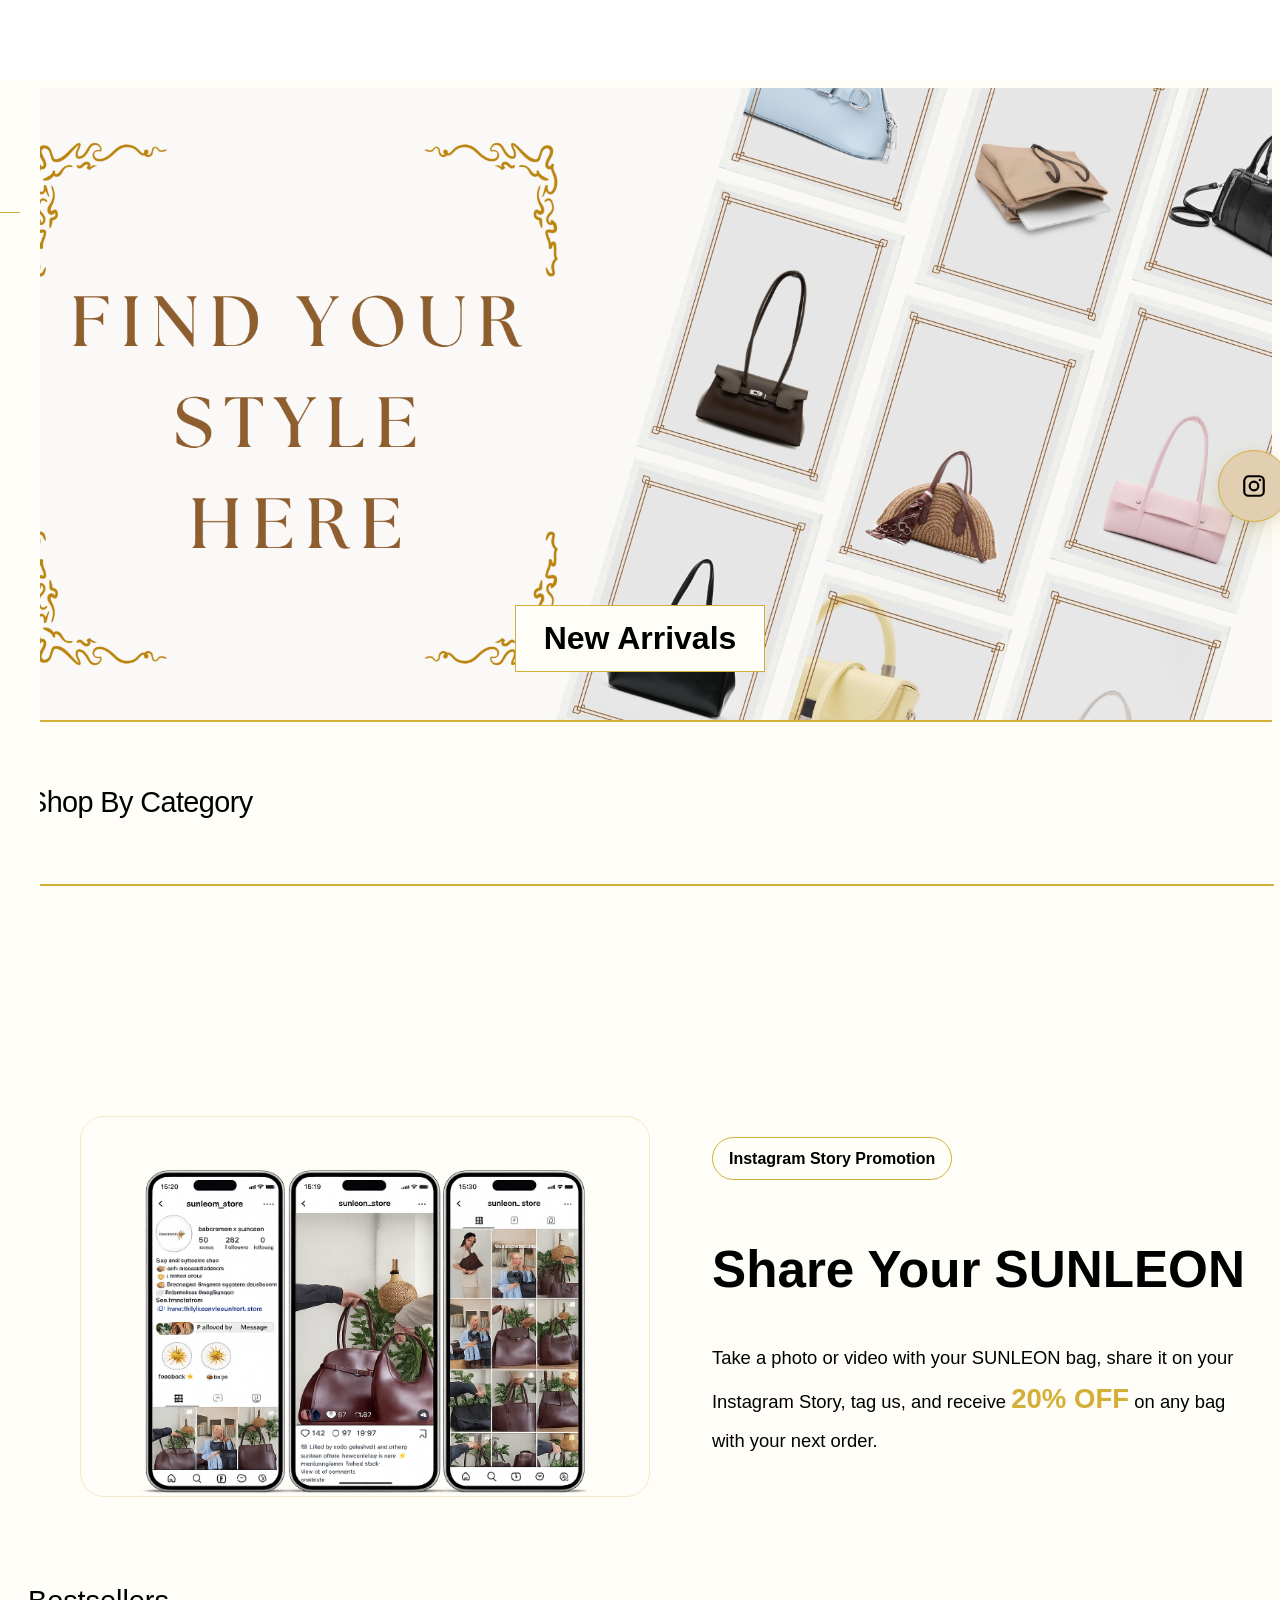
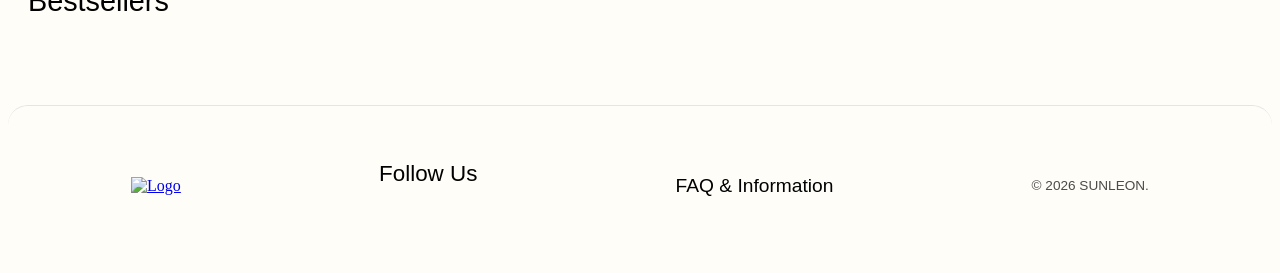
==== commit e7477a42: "create FAQ page" ====
--- a/index.html
+++ b/index.html
@@ -70,7 +70,7 @@
     <div class="main_container">
       <div id="header"></div>
       <section class="hero_section fade-in">
-        <img src="assets/nowhero1.jpg" alt="New Arrivals" class="hero_image" />
+        <img src="assets/newhero1.png" alt="New Arrivals" class="hero_image" />
         <div class="hero_overlay">
           <a href="#" class="hero_category_btn">New Arrivals</a>
         </div>
@@ -85,19 +85,61 @@
 
         <div class="shop_by_category" id="shop-by-category"></div>
       </section>
+      <div class="video_devider"></div>
       <section class="video_review_section fade-in">
-        <div class="section_header">
-          <h2 class="section_title" data-key="real_life">Real Life</h2>
         </div>
         <section class="video_review"></section>
+      </section>
+      <section class="screenshots">
+        <section class="screenshots">
+    <div class="screenshots_container">
+
+    <div class="screenshots_image fade-in">
+      <img
+        src="./assets/screenshots.png"
+        alt="SUNLEON Instagram Story Promotion"
+      >
+    </div>
+
+    <div class="screenshots_content fade-in">
+      <span class="screenshots_badge" data-key="story_promo_badge">
+        Instagram Story აქცია
+      </span>
+
+      <h2 data-key="story_promo_title">
+        გააზიარე შენი SUNLEON
+      </h2>
+
+      <p>
+        <span data-key="story_promo_text_before">
+          გადაიღე ფოტო ან ვიდეო SUNLEON-ის ჩანთით, გამოაქვეყნე Instagram Story-ზე, მოგვნიშნე და შემდეგ შეკვეთაზე მიიღე
+        </span>
+
+        <span
+          class="discount_highlight"
+          data-key="story_promo_discount"
+        >
+          20% ფასდაკლება
+        </span>
+
+        <span data-key="story_promo_text_after">
+          ნებისმიერ ჩანთაზე.
+        </span>
+      </p>
+
+    </div>
+
+    </div>
+    </section>
       </section>
       <section class="best_sellers_section fade-in">
         <h2 class="best_sellers_title" data-key="bestsellers">Bestsellers</h2>
 
         <section class="best_sellers"></section>
       </section>
+    <footer id="footer" class="fade-in"></footer>
+
     </div>
-    <footer id="footer" class="fade-in"></footer>
     <script src="common.js"></script>
     <script src="script.js"></script>
   </body>
--- a/css/style.css
+++ b/css/style.css
@@ -11,8 +11,8 @@
   opacity: 0;
   transform: translateY(50px) scale(0.98);
   transition:
-    opacity 0.8s ease,
-    transform 0.8s ease;
+    opacity 0.5s ease,
+    transform 1s ease;
 }
 
 .fade-in.show {
@@ -577,13 +577,13 @@
 }
 
 .hero_category_btn {
-  background: var(--mainGold);
-  color: rgb(255, 255, 255);
+  background: var(--mainWhite);
+  color: var(--mainBlack);
   text-decoration: none;
+  border: 1px solid var(--mainGold);
   padding: 14px 28px;
-  border-radius: 999px;
-  font-family: var(--mainFont);
-  font-size: 1rem;
+  font-family: var(--mainFont);
+  font-size: 2rem;
   font-weight: 600;
   transition: 0.3s ease;
   cursor: pointer;
@@ -591,6 +591,10 @@
   margin-bottom: 1rem;
 }
 
+body.dark-mode .hero_category_btn {
+  color: var(--mainBlack);
+}
+
 .hero_category_btn:hover {
   transform: translateY(-3px);
 }
@@ -628,7 +632,7 @@
 
 .shop_by_category {
   display: flex;
-  gap: 14px;
+  gap: 20px;
   overflow-x: auto;
   padding: 5px 20px;
   scrollbar-width: none;
@@ -643,8 +647,7 @@
 .category_chip {
   flex-shrink: 0;
   padding: 14px 24px;
-  border: 1px solid var(--mainBlack);
-  border-radius: 999px;
+  border: 1px solid var(--mainGold);
   background: white;
   color: var(--mainBlack);
   text-decoration: none;
@@ -673,8 +676,8 @@
 }
 
 body.dark-mode .category_chip {
-  background: rgba(255, 255, 255, 0.04);
-  border: 1px solid rgba(255, 255, 255, 0.1);
+  background: var(--mainBlack);
+  border: 1px solid var(--mainGold);
   color: var(--mainWhite);
 }
 
@@ -818,17 +821,18 @@
 
 /* video section  */
 
+.video_devider {
+  width: 100%;
+  border: 0.5px solid var(--mainGold);
+  margin-top: 15px;
+}
+
 .video_review_section {
   padding: 40px 0 40px 0;
 }
 
 .video_review_section .section_header {
   margin-bottom: 4px;
-}
-
-.video_review_section .section_title {
-  font-weight: 500;
-  letter-spacing: -0.02em;
 }
 
 .video_review {
@@ -857,6 +861,95 @@
   display: block;
 }
 
+/* screenshot section */
+
+.screenshots {
+  width: 100%;
+  padding: 2rem 20px;
+}
+
+.screenshots_container {
+  max-width: 1200px;
+  margin: 0 auto;
+  display: flex;
+  align-items: center;
+  justify-content: space-between;
+  gap: 4rem;
+}
+
+.screenshots_image {
+  flex: 1;
+}
+
+.screenshots_image img {
+  width: 100%;
+  display: block;
+  border-radius: 24px;
+  object-fit: cover;
+  border: 1px solid rgba(212, 175, 55, 0.25);
+}
+
+.screenshots_content {
+  flex: 1;
+  display: flex;
+  flex-direction: column;
+  align-items: flex-start;
+}
+
+.screenshots_badge {
+  display: inline-flex;
+  align-items: center;
+  padding: 0.7rem 1rem;
+  border: 1px solid var(--mainGold);
+  border-radius: 999px;
+  color: var(--mainBlack);
+  font-size: 1rem;
+  font-weight: 600;
+  font-family: var(--mainFont);
+  margin-bottom: 1.25rem;
+}
+
+body.dark-mode .screenshots_badge {
+  color: var(--mainWhite);
+}
+
+.screenshots_content h2 {
+  font-size: clamp(2rem, 4vw, 3.5rem);
+  line-height: 1.1;
+  margin-bottom: 1.5rem;
+  font-family: var(--mainFont);
+}
+
+.screenshots_content p {
+  font-size: 1.15rem;
+  line-height: 1.8;
+  max-width: 550px;
+  font-family: var(--mainFont);
+}
+
+.discount_highlight {
+  color: var(--mainGold);
+  font-size: 1.5em;
+  font-weight: 700;
+  white-space: nowrap;
+  font-family: var(--mainFont);
+}
+
+@media (max-width: 900px) {
+  .screenshots_container {
+    flex-direction: column;
+  }
+
+  .screenshots_content {
+    align-items: center;
+    text-align: center;
+  }
+
+  .screenshots_content p {
+    max-width: 100%;
+  }
+}
+
 /* best_seller section animation  */
 
 .best_sellers {
@@ -902,7 +995,6 @@
     transform: translateX(-50%);
   }
 }
-
 
 /* PRODUCTS PAGE */
 /* sorting  */
@@ -1338,8 +1430,8 @@
 }
 
 .gallery_viewport {
-  border: 1px solid var(--mainBlack);
-  width: 100%;
+  border: 1px solid var(--mainGold);
+  width: 80%;
   aspect-ratio: 4 / 5;
   overflow-x: auto;
   scroll-behavior: smooth;
@@ -1366,8 +1458,21 @@
   border: none;
   border-radius: 50%;
   cursor: pointer;
+  background: transparent;
+  border: 1px solid var(--mainGold);
+  z-index: 5;
+}
+
+body.dark-mode .gallery_btn {
+  background-color: var(--mainWhite);
+}
+
+.gallery_btn:hover {
   background: var(--mainGold);
-  z-index: 5;
+
+  transform: translateY(-50%) scale(1.08);
+
+  box-shadow: 0 0 15px rgba(212, 175, 55, 0.35);
 }
 
 .prev_btn {
@@ -1443,14 +1548,12 @@
   justify-content: space-between;
   gap: 10px;
   background-color: rgba(255, 253, 248, 0.8);
-  border: 1px solid var(--mainBlack);
+  border: 1px solid var(--mainGold);
   padding: 12px;
-  border-radius: 12px;
 }
 
 body.dark-mode .title_and_price {
   background-color: rgba(0, 0, 0, 0.8);
-  border: 1px solid var(--mainWhite);
 }
 
 .single_product_title {
@@ -1518,7 +1621,6 @@
 .variant_card {
   width: 60px;
   height: 60px;
-  border-radius: 12px;
   overflow: hidden;
   position: relative;
   flex-shrink: 0;
@@ -1566,6 +1668,20 @@
   font-family: var(--mainFont);
 }
 
+.stock_wrapper {
+  margin-top: 6px;
+  font-size: 1rem;
+  color: var(--textColor);
+  font-family: var(--mainFont);
+
+}
+
+#stockCount {
+  font-family: var(--mainFont);
+  font-weight: 600;
+  color: var(--mainBlack);
+}
+
 /* instagram button  */
 
 .instagram_buy_btn {
@@ -1576,9 +1692,10 @@
   justify-content: center;
   gap: 10px;
   padding: 14px;
-  border-radius: 14px;
-  background: var(--mainGold);
-  color: white;
+  /* border-radius: 14px; */
+  border: 1px solid var(--mainGold);
+  background: transparent;
+  color: var(--mainBlack);
   font-family: var(--mainFont);
   font-size: 16px;
   font-weight: 500;
@@ -1764,6 +1881,266 @@
 }
 
 /* =======================
+   FAQ
+======================= */
+
+.faq_page {
+  width: 100%;
+  min-height: 100vh;
+  padding: 110px 20px 40px;
+}
+
+.faq_hero {
+  max-width: 1200px;
+  margin: 0 auto 40px;
+  text-align: center;
+}
+
+.faq_title {
+  font-family: var(--mainFont);
+  font-size: clamp(2rem, 5vw, 4rem);
+  font-weight: 500;
+  color: var(--mainBlack);
+  margin-bottom: 12px;
+}
+
+body.dark-mode .faq_title {
+  color: var(--mainWhite);
+}
+
+.faq_subtitle {
+  max-width: 700px;
+  margin: 0 auto;
+  font-family: var(--mainFont);
+  font-size: 1.05rem;
+  line-height: 1.7;
+  color: var(--mainBlack);
+  opacity: 0.8;
+}
+
+body.dark-mode .faq_subtitle {
+  color: var(--mainWhite);
+}
+
+.faq_bento {
+  width: 100%;
+  max-width: 1400px;
+  margin: 0 auto;
+  display: grid;
+  grid-template-columns: repeat(2, 1fr);
+  gap: 20px;
+}
+
+.faq_card {
+  padding: 28px;
+  border: 0.5px solid var(--mainGold);
+  background: rgba(255, 253, 248, 0.7);
+  display: flex;
+  flex-direction: column;
+  gap: 16px;
+  box-sizing: border-box;
+  transition:
+    transform 0.3s ease,
+    box-shadow 0.3s ease;
+}
+
+body.dark-mode .faq_card {
+  background: rgba(20, 20, 20, 0.7);
+}
+
+.faq_card:hover {
+  transform: translateY(-4px);
+
+  box-shadow:
+    0 8px 20px rgba(0, 0, 0, 0.06),
+    0 18px 40px rgba(0, 0, 0, 0.08);
+}
+
+.faq_icon {
+  font-size: 3rem;
+  color: var(--mainGold);
+}
+
+.faq_card h2 {
+  font-family: var(--mainFont);
+  font-size: 1.25rem;
+  font-weight: 500;
+  color: var(--mainBlack);
+}
+
+body.dark-mode .faq_card h2 {
+  color: var(--mainWhite);
+}
+
+.faq_card h3 {
+  font-family: var(--mainFont);
+  font-size: 1rem;
+  font-weight: 500;
+  color: var(--mainBlack);
+  margin-top: 12px;
+}
+
+body.dark-mode .faq_card h3 {
+  color: var(--mainWhite);
+}
+
+.faq_card p {
+  font-family: var(--mainFont);
+  line-height: 1.8;
+  color: var(--mainBlack);
+}
+
+body.dark-mode .faq_card p {
+  color: var(--mainWhite);
+}
+
+.faq_content {
+  display: flex;
+  flex-direction: column;
+  gap: 12px;
+}
+
+.faq_card_large {
+  grid-column: span 2;
+}
+
+.faq_card_full {
+  grid-column: span 2;
+}
+
+.care_list,
+.why_list {
+  padding-left: 20px;
+
+  display: flex;
+  flex-direction: column;
+  gap: 12px;
+}
+
+.care_list li,
+.why_list li {
+  font-family: var(--mainFont);
+  line-height: 1.7;
+  color: var(--mainBlack);
+}
+
+body.dark-mode .care_list li,
+body.dark-mode .why_list li {
+  color: var(--mainWhite);
+}
+
+.why_cards {
+  display: flex;
+  padding: 10px 0;
+  gap: 16px;
+  width: 100%;
+  box-sizing: border-box;
+  overflow-x: auto;
+  scrollbar-width: none;
+  -webkit-overflow-scrolling: touch;
+}
+
+.why_cards::-webkit-scrollbar {
+  display: none;
+}
+
+.why_card {
+  width: 200px;
+  max-width: 100%;
+  height: 220px;
+
+  border: 0.5px solid var(--mainGold);
+
+  padding: 24px;
+
+  display: flex;
+
+  flex-direction: column;
+  justify-content: space-between;
+
+  flex-shrink: 0;
+
+  transition: transform 0.3s ease;
+}
+
+.why_card:hover {
+  transform: translateY(-4px);
+}
+
+.why_card i {
+  font-size: 4rem;
+  color: var(--mainGold);
+}
+
+.why_card span {
+  font-size: 1rem;
+  font-family: var(--mainFont);
+  line-height: 1.6;
+  color: var(--mainBlack);
+}
+
+body.dark-mode .why_card span {
+  color: var(--mainWhite);
+}
+
+/* Tablet */
+
+@media (max-width: 900px) {
+  .faq_page {
+    padding: 100px 16px 30px;
+  }
+
+  .faq_bento {
+    gap: 16px;
+  }
+
+  .faq_card {
+    padding: 22px;
+  }
+}
+
+/* Mobile */
+
+@media (max-width: 768px) {
+  .faq_bento {
+    grid-template-columns: 1fr;
+  }
+
+  .faq_page {
+    overflow-x: hidden;
+  }
+
+  .faq_card_large,
+  .faq_card_full {
+    grid-column: span 1;
+  }
+
+  .faq_title {
+    font-size: 2rem;
+  }
+
+  .faq_subtitle {
+    font-size: 0.95rem;
+  }
+
+  .faq_card {
+    padding: 20px;
+    width: 100%;
+    min-width: 0;
+  }
+
+  .faq_card h2 {
+    font-size: 1.1rem;
+  }
+
+  .faq_card p,
+  .care_list li,
+  .why_list li {
+    font-size: 0.95rem;
+  }
+}
+
+/* =======================
    FOOTER
 ======================= */
 
@@ -1805,7 +2182,11 @@
   font-family: var(--mainFont);
   font-size: 1.4rem;
   font-weight: 500;
-  color: var(--mainGold);
+  color: var(--mainBlack);
+}
+
+body.dark-mode .footer_socials h3 {
+  color: var(--mainWhite);
 }
 
 .social_links {
@@ -1816,7 +2197,7 @@
 
 .social_links a {
   font-size: 1.5rem;
-  color: var(--mainGold);
+  color: var(--mainBlack);
   transition: 0.3s;
 }
 
@@ -1826,21 +2207,25 @@
 
 .footer_links a {
   text-decoration: none;
-  color: var(--mainGold);
+  color: var(--mainBlack);
   font-family: var(--mainFont);
   font-size: 1.2rem;
   font-weight: 400;
 }
 
 body.dark-mode .footer_links a {
-  color: var(--mainGold);
+  color: var(--mainWhite);
 }
 
 .footer_copy {
   font-size: 0.85rem;
   font-family: var(--mainFont);
-  color: var(--mainGold);
+  color: var(--mainBlack);
   opacity: 0.7;
+}
+
+body.dark-mode .footer_copy {
+  color: var(--mainWhite);
 }
 
 @media (max-width: 768px) {
@@ -1859,6 +2244,8 @@
     justify-content: center;
   }
 }
+
+/* skeleton */
 
 .skeleton_card {
   pointer-events: none;
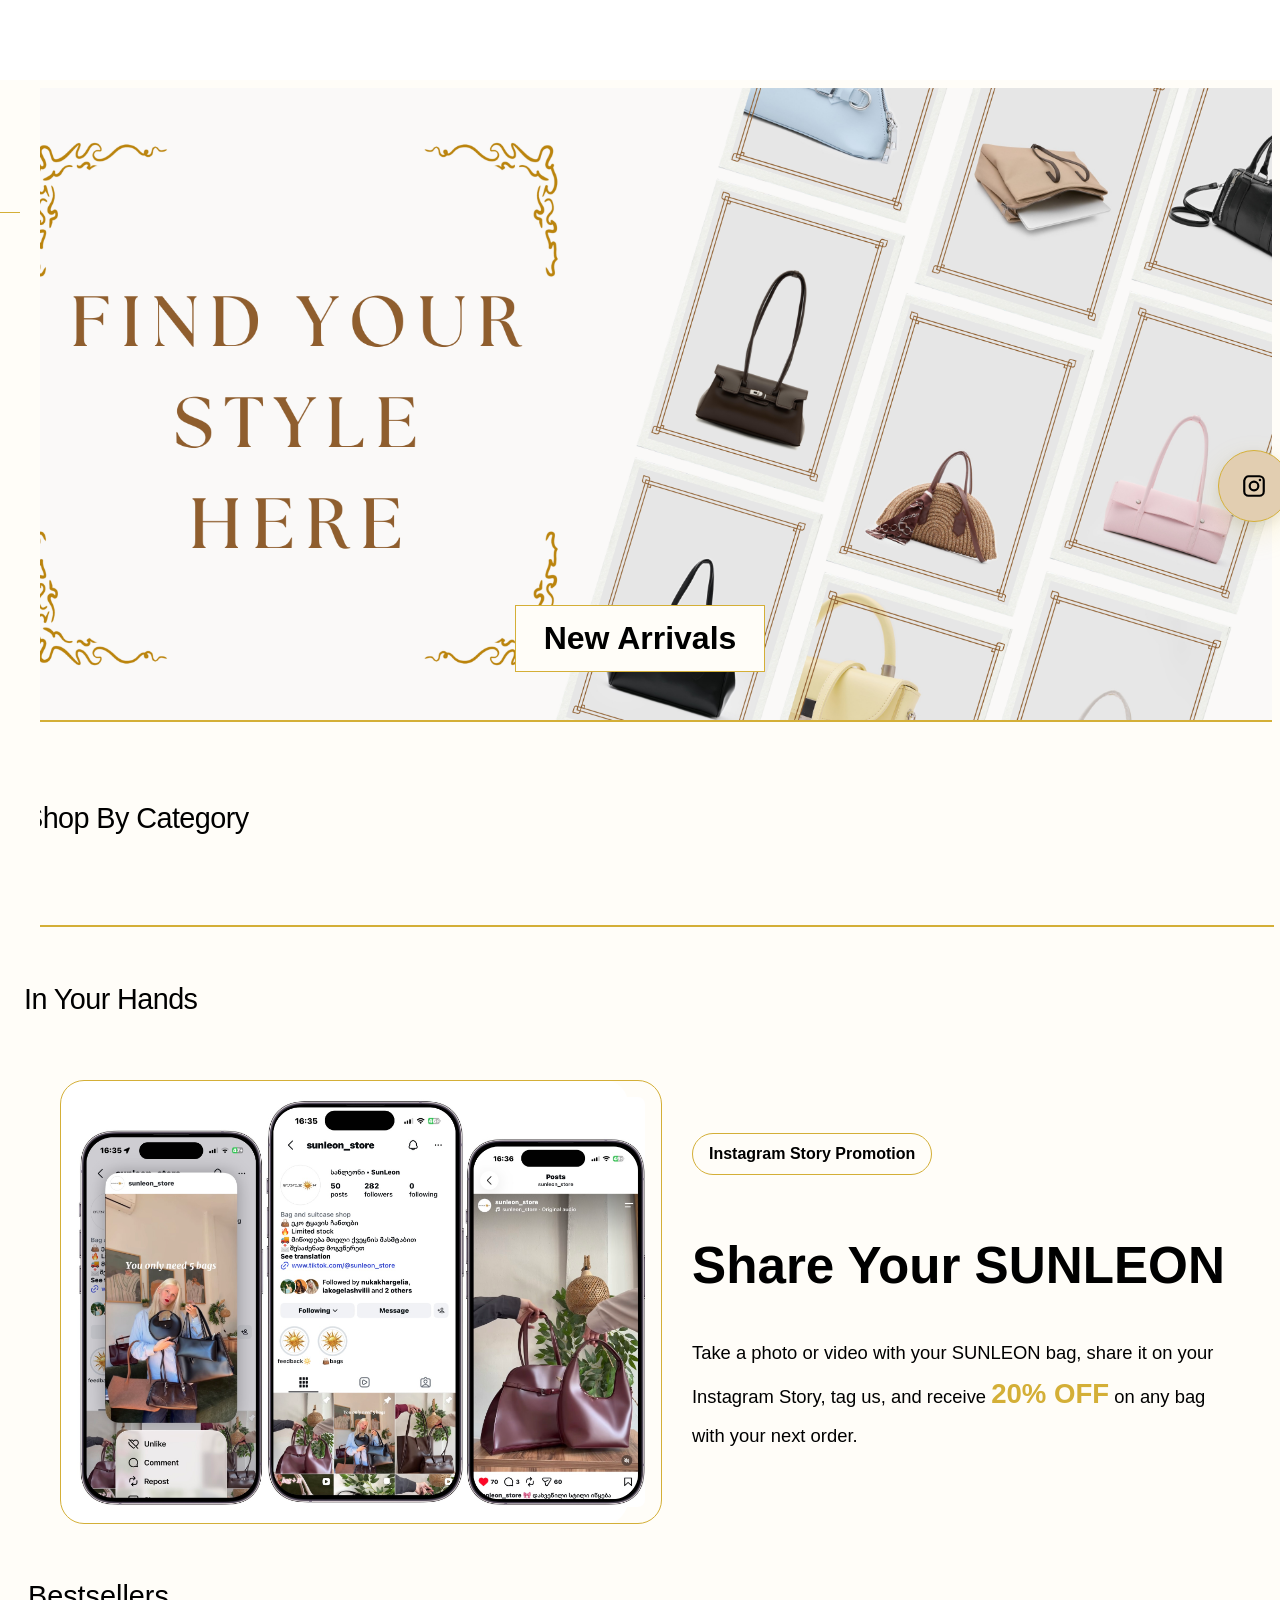
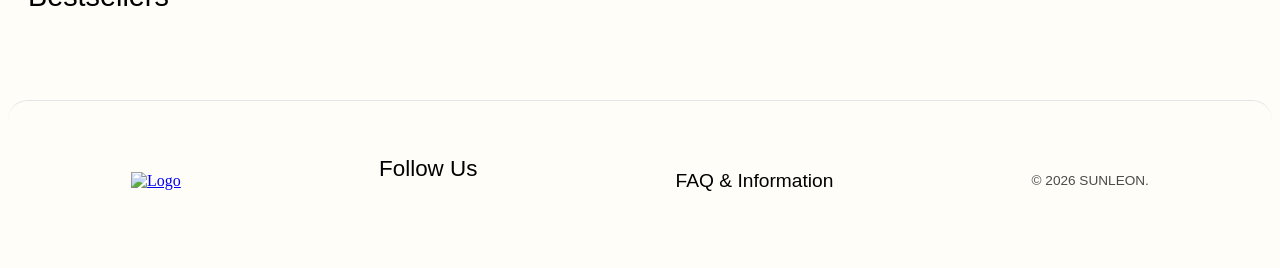
==== commit 1ac8fe24: "fixed some bugs" ====
--- a/index.html
+++ b/index.html
@@ -69,76 +69,66 @@
   <body>
     <div class="main_container">
       <div id="header"></div>
-      <section class="hero_section fade-in">
+      <section class="hero_section">
         <img src="assets/newhero1.png" alt="New Arrivals" class="hero_image" />
         <div class="hero_overlay">
           <a href="#" class="hero_category_btn">New Arrivals</a>
         </div>
       </section>
       <section class="sales fade-in"></section>
-      <section class="shop_by_category_section fade-in">
+      <section class="shop_by_category_section">
         <div class="section_header">
           <h2 class="section_title" data-key="shop_by_category">
             Shop By Category
           </h2>
         </div>
-
         <div class="shop_by_category" id="shop-by-category"></div>
       </section>
       <div class="video_devider"></div>
-      <section class="video_review_section fade-in">
-        </div>
+      <section class="video_review_section">
+        <h2 class="video_section_title" data-key="video_section_title">
+          შენს ხელში
+        </h2>
         <section class="video_review"></section>
       </section>
       <section class="screenshots">
-        <section class="screenshots">
-    <div class="screenshots_container">
+        <div class="screenshots_container">
+          <div class="screenshots_image fade-in">
+            <img
+              src="./assets/phoneMockup.jpeg"
+              alt="SUNLEON Instagram Story Promotion"
+            />
+          </div>
 
-    <div class="screenshots_image fade-in">
-      <img
-        src="./assets/screenshots.png"
-        alt="SUNLEON Instagram Story Promotion"
-      >
-    </div>
+          <div class="screenshots_content fade-in">
+            <span class="screenshots_badge" data-key="story_promo_badge">
+              Instagram Story აქცია
+            </span>
 
-    <div class="screenshots_content fade-in">
-      <span class="screenshots_badge" data-key="story_promo_badge">
-        Instagram Story აქცია
-      </span>
+            <h2 data-key="story_promo_title">გააზიარე შენი SUNLEON</h2>
 
-      <h2 data-key="story_promo_title">
-        გააზიარე შენი SUNLEON
-      </h2>
+            <p>
+              <span data-key="story_promo_text_before">
+                გადაიღე ფოტო ან ვიდეო SUNLEON-ის ჩანთით, გამოაქვეყნე Instagram
+                Story-ზე, მოგვნიშნე და შემდეგ შეკვეთაზე მიიღე
+              </span>
 
-      <p>
-        <span data-key="story_promo_text_before">
-          გადაიღე ფოტო ან ვიდეო SUNLEON-ის ჩანთით, გამოაქვეყნე Instagram Story-ზე, მოგვნიშნე და შემდეგ შეკვეთაზე მიიღე
-        </span>
+              <span class="discount_highlight" data-key="story_promo_discount">
+                20% ფასდაკლება
+              </span>
 
-        <span
-          class="discount_highlight"
-          data-key="story_promo_discount"
-        >
-          20% ფასდაკლება
-        </span>
-
-        <span data-key="story_promo_text_after">
-          ნებისმიერ ჩანთაზე.
-        </span>
-      </p>
-
-    </div>
-
-    </div>
-    </section>
+              <span data-key="story_promo_text_after">
+                ნებისმიერ ჩანთაზე.
+              </span>
+            </p>
+          </div>
+        </div>
       </section>
-      <section class="best_sellers_section fade-in">
+      <section class="best_sellers_section">
         <h2 class="best_sellers_title" data-key="bestsellers">Bestsellers</h2>
-
         <section class="best_sellers"></section>
       </section>
-    <footer id="footer" class="fade-in"></footer>
-
+      <footer id="footer" class="fade-in"></footer>
     </div>
     <script src="common.js"></script>
     <script src="script.js"></script>
--- a/css/style.css
+++ b/css/style.css
@@ -9,10 +9,10 @@
 
 .fade-in {
   opacity: 0;
-  transform: translateY(50px) scale(0.98);
+  transform: translateY(50px) scale(0.9);
   transition:
     opacity 0.5s ease,
-    transform 1s ease;
+    transform .5s ease;
 }
 
 .fade-in.show {
@@ -204,12 +204,6 @@
   padding-top: 80px;
   margin: auto;
   min-height: 100vh;
-  /* background: linear-gradient(
-    to bottom,
-    var(--mainGold) 0%,
-    #f5e7a1 35%,
-    var(--mainWhite) 100%
-  ); */
 }
 
 body.dark-mode .main_container,
@@ -618,7 +612,7 @@
 }
 
 .section_header {
-  padding: 0 20px;
+  padding: 1rem;
   margin-bottom: 30px;
   font-family: var(--mainFont);
   color: var(--mainBlack);
@@ -655,7 +649,6 @@
   transition: all 0.3s ease;
   font-family: var(--mainFont);
   color: var(--mainBlack);
-  scroll-snap-align: start;
 }
 
 .category_chip:hover {
@@ -693,14 +686,6 @@
 /* Tablet */
 
 @media (max-width: 768px) {
-  .shop_by_category_section {
-    padding: 60px 0;
-  }
-
-  .section_header {
-    margin-bottom: 24px;
-  }
-
   .section_title {
     font-size: 1.5rem;
   }
@@ -718,9 +703,6 @@
 /* Mobile */
 
 @media (max-width: 480px) {
-  .shop_by_category_section {
-    padding: 50px 0;
-  }
 
   .section_header {
     padding: 0 16px;
@@ -821,26 +803,35 @@
 
 /* video section  */
 
+.video_review_section {
+  width: 100%;
+  padding: 1rem;
+  overflow: hidden;
+}
+
 .video_devider {
   width: 100%;
   border: 0.5px solid var(--mainGold);
-  margin-top: 15px;
-}
-
-.video_review_section {
-  padding: 40px 0 40px 0;
-}
-
-.video_review_section .section_header {
-  margin-bottom: 4px;
+}
+
+.video_section_title {
+  font-size: 1.8rem;
+  font-weight: 500;
+  font-family: var(--mainFont);
+  letter-spacing: -0.02em;
+  margin-bottom: 1rem;
+  padding: 1rem 0 0 0;
 }
 
 .video_review {
   display: flex;
   gap: 1rem;
   overflow-x: auto;
-  padding: 2rem 1rem;
+  overflow-y: hidden;
+  scroll-behavior: smooth;
   scrollbar-width: none;
+  -ms-overflow-style: none;
+  scroll-snap-type: x proximity;
 }
 
 .video_review::-webkit-scrollbar {
@@ -848,17 +839,26 @@
 }
 
 .video_card {
-  flex-shrink: 0;
-  border: 1px solid var(--mainBlack);
+  flex: 0 0 250px;
   width: 250px;
+  aspect-ratio: 9 / 16;
+  border: 1px solid var(--mainGold);
+  overflow: hidden;
   text-decoration: none;
-  overflow: hidden;
   scroll-snap-align: start;
 }
 
 .review_video {
   width: 100%;
+  height: 100%;
+  object-fit: cover;
   display: block;
+}
+
+@media (max-width: 480px) {
+  .video_section_title{
+    font-size: 1.3rem;
+  }
 }
 
 /* screenshot section */
@@ -878,15 +878,23 @@
 }
 
 .screenshots_image {
+  border-radius: 24px;
+  background-color: white;
+
   flex: 1;
 }
 
+body.dark-mode .screenshots_image {
+  background-color: white;
+}
+
 .screenshots_image img {
+  padding: 1rem;
   width: 100%;
   display: block;
   border-radius: 24px;
   object-fit: cover;
-  border: 1px solid rgba(212, 175, 55, 0.25);
+  border: 1px solid var(--mainGold);
 }
 
 .screenshots_content {
@@ -1018,7 +1026,7 @@
 }
 
 body.dark-mode .category_title {
-  color: var(--mainGold);
+  color: var(--mainWhite);
 }
 
 .products_count {
@@ -1030,24 +1038,21 @@
 }
 
 body.dark-mode .products_count {
-  color: var(--mainGold);
+  color: var(--mainWhite);
 }
 
 #sort-select {
   padding: 8px 12px;
-  border: 1px solid var(--mainBlack);
-  border-radius: 10px;
+  border: 1px solid var(--mainGold);
   font-family: var(--mainFont);
   background: transparent;
   color: var(--mainBlack);
   cursor: pointer;
-  /* width: 226px; */
 }
 
 body.dark-mode #sort-select {
-  color: var(--mainGold);
+  color: var(--mainWhite);
   background: var(--mainBlack);
-  border: 1px solid var(--mainGold);
 }
 
 @media (max-width: 768px) {
@@ -1066,10 +1071,6 @@
   height: 1px;
   background: var(--mainGold);
   margin: 10px 0;
-}
-
-body.dark-mode .divider {
-  background-color: var(--mainWhite);
 }
 
 /* cards */
@@ -1089,7 +1090,7 @@
   text-decoration: none;
   color: inherit;
   width: 100%;
-  border: 1px solid #fbe9ad;
+  border: 1px solid var(--mainGold);
   transition:
     transform 0.3s ease,
     box-shadow 0.3s ease;
@@ -1097,7 +1098,7 @@
 
 body.dark-mode .product_card {
   border: none;
-  border: 1px solid #f6c64a;
+  border: 1px solid var(--mainGold);
 }
 
 .product_card:hover {
@@ -1673,13 +1674,16 @@
   font-size: 1rem;
   color: var(--textColor);
   font-family: var(--mainFont);
-
 }
 
 #stockCount {
   font-family: var(--mainFont);
   font-weight: 600;
   color: var(--mainBlack);
+}
+
+body.dark-mode #stockCount{
+  color: var(--mainWhite);
 }
 
 /* instagram button  */
@@ -1692,7 +1696,6 @@
   justify-content: center;
   gap: 10px;
   padding: 14px;
-  /* border-radius: 14px; */
   border: 1px solid var(--mainGold);
   background: transparent;
   color: var(--mainBlack);
@@ -1759,7 +1762,7 @@
 }
 
 .detail_item.active .detail_content {
-  max-height: 500px;
+  max-height: 600px;
   opacity: 1;
   transform: translateY(0);
   padding-bottom: 16px;
@@ -1782,7 +1785,7 @@
 
   .single_product_gallery {
     width: 100%;
-    height: auto; /* ეს აკლია */
+    height: auto;
   }
 
   .single_product_info {
@@ -1793,7 +1796,7 @@
     width: 100%;
     aspect-ratio: 4 / 5;
 
-    height: auto; /* ესეც */
+    height: auto;
 
     overflow-x: auto;
     overflow-y: hidden;
@@ -1802,7 +1805,7 @@
   .gallery_track {
     display: flex;
     flex-direction: row;
-    height: auto; /* ესეც */
+    height: auto;
   }
 
   .single_product_image {
@@ -1811,7 +1814,7 @@
     aspect-ratio: 4 / 5;
 
     width: 100%;
-    height: auto; /* ესეც */
+    height: auto;
 
     object-fit: cover;
     display: block;
@@ -1887,7 +1890,7 @@
 .faq_page {
   width: 100%;
   min-height: 100vh;
-  padding: 110px 20px 40px;
+  padding: 100px 20px 40px;
 }
 
 .faq_hero {
@@ -1990,6 +1993,15 @@
   color: var(--mainBlack);
 }
 
+.static_returns ul li {
+  color: var(--mainBlack);
+  line-height: 1.8;
+}
+
+body.dark-mode .static_returns ul li {
+  color: var(--mainWhite);
+}
+
 body.dark-mode .faq_card p {
   color: var(--mainWhite);
 }
@@ -2011,7 +2023,6 @@
 .care_list,
 .why_list {
   padding-left: 20px;
-
   display: flex;
   flex-direction: column;
   gap: 12px;
@@ -2031,7 +2042,7 @@
 
 .why_cards {
   display: flex;
-  padding: 10px 0;
+  padding: 10px 2px;
   gap: 16px;
   width: 100%;
   box-sizing: border-box;
@@ -2048,18 +2059,12 @@
   width: 200px;
   max-width: 100%;
   height: 220px;
-
   border: 0.5px solid var(--mainGold);
-
   padding: 24px;
-
-  display: flex;
-
+  display: flex;
   flex-direction: column;
   justify-content: space-between;
-
   flex-shrink: 0;
-
   transition: transform 0.3s ease;
 }
 
@@ -2104,10 +2109,6 @@
 @media (max-width: 768px) {
   .faq_bento {
     grid-template-columns: 1fr;
-  }
-
-  .faq_page {
-    overflow-x: hidden;
   }
 
   .faq_card_large,
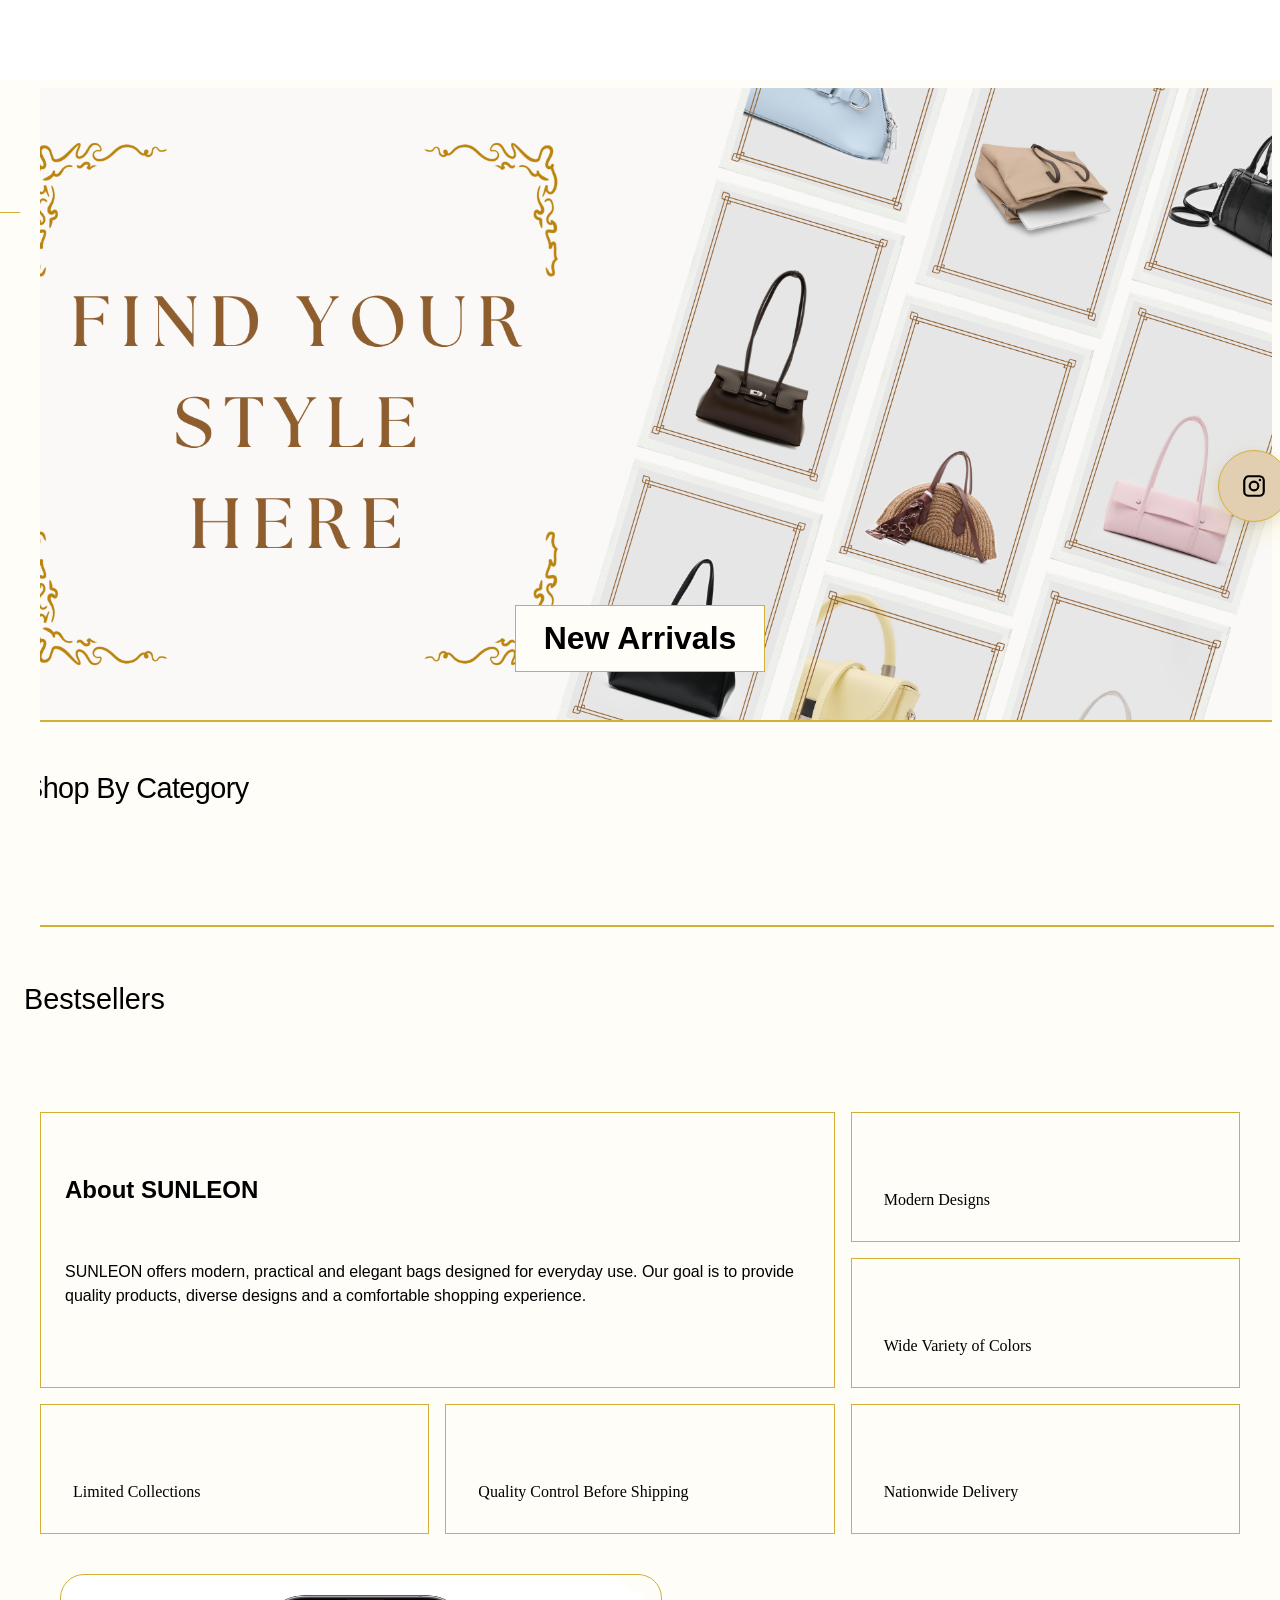
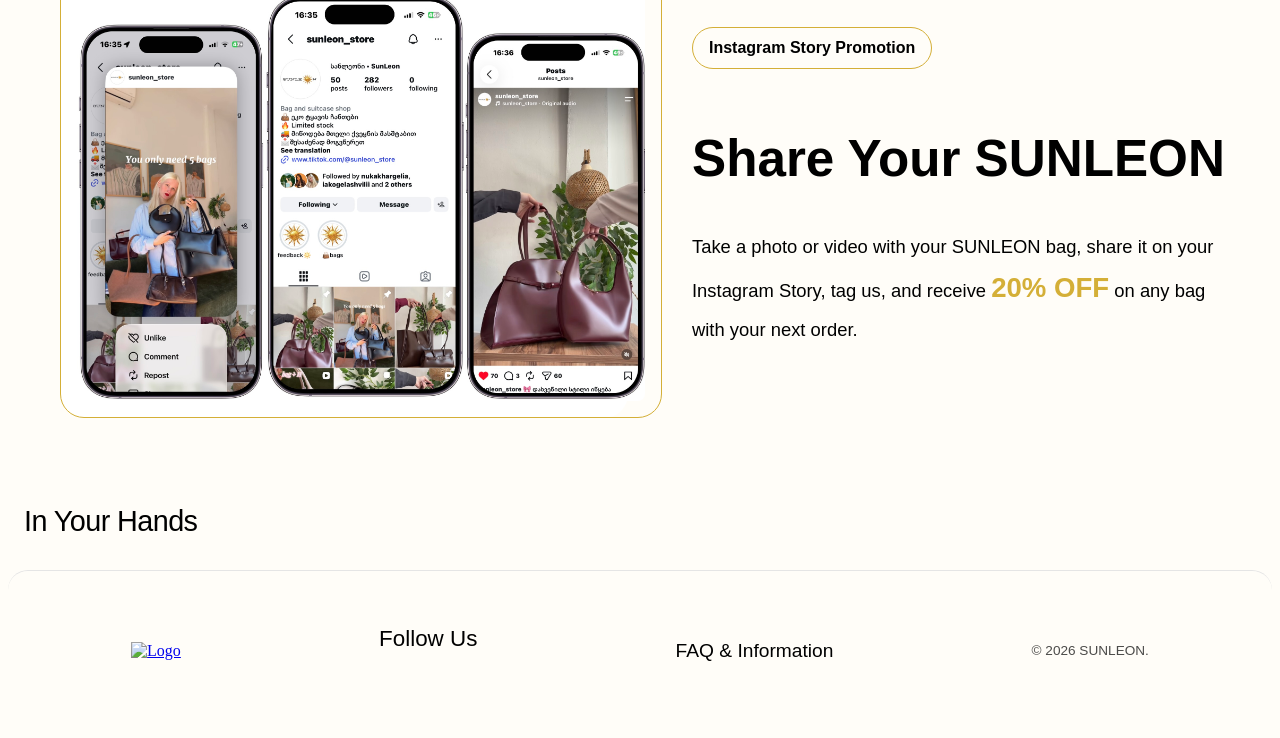
==== commit eab8cb0a: "Update landing and FAQ" ====
--- a/index.html
+++ b/index.html
@@ -69,13 +69,14 @@
   <body>
     <div class="main_container">
       <div id="header"></div>
+
       <section class="hero_section">
         <img src="assets/newhero1.png" alt="New Arrivals" class="hero_image" />
-        <div class="hero_overlay">
+        <div class="hero_overlay fade-in">
           <a href="#" class="hero_category_btn">New Arrivals</a>
         </div>
       </section>
-      <section class="sales fade-in"></section>
+
       <section class="shop_by_category_section">
         <div class="section_header">
           <h2 class="section_title" data-key="shop_by_category">
@@ -84,13 +85,51 @@
         </div>
         <div class="shop_by_category" id="shop-by-category"></div>
       </section>
+
+      <section class="sales fade-in"></section>
+
       <div class="video_devider"></div>
-      <section class="video_review_section">
-        <h2 class="video_section_title" data-key="video_section_title">
-          შენს ხელში
-        </h2>
-        <section class="video_review"></section>
+
+      <section class="best_sellers_section">
+        <h2 class="best_sellers_title" data-key="bestsellers">Bestsellers</h2>
+        <section class="best_sellers"></section>
       </section>
+
+      <section class="why_sunleon_section fade-in">
+        <article class="about_card fade-in">
+          <i class="faq_icon fa-solid fa-sun"></i>
+
+          <h2 data-key="faq_about_title"></h2>
+
+          <p data-key="faq_about_text"></p>
+        </article>
+
+        <div class="why_card">
+          <i class="fa-solid fa-wand-magic-sparkles"></i>
+          <span data-key="why_1"></span>
+        </div>
+
+        <div class="why_card">
+          <i class="fa-solid fa-palette"></i>
+          <span data-key="why_2"></span>
+        </div>
+
+        <div class="why_card">
+          <i class="fa-solid fa-gem"></i>
+          <span data-key="why_3"></span>
+        </div>
+
+        <div class="why_card">
+          <i class="fa-solid fa-shield-halved"></i>
+          <span data-key="why_4"></span>
+        </div>
+
+        <div class="why_card">
+          <i class="fa-solid fa-truck-fast"></i>
+          <span data-key="why_5"></span>
+        </div>
+      </section>
+
       <section class="screenshots">
         <div class="screenshots_container">
           <div class="screenshots_image fade-in">
@@ -124,11 +163,16 @@
           </div>
         </div>
       </section>
-      <section class="best_sellers_section">
-        <h2 class="best_sellers_title" data-key="bestsellers">Bestsellers</h2>
-        <section class="best_sellers"></section>
+
+      <section class="video_review_section">
+        <h2 class="video_section_title" data-key="video_section_title">
+          შენს ხელში
+        </h2>
+        <section class="video_review"></section>
       </section>
+
       <footer id="footer" class="fade-in"></footer>
+
     </div>
     <script src="common.js"></script>
     <script src="script.js"></script>
--- a/css/style.css
+++ b/css/style.css
@@ -12,7 +12,7 @@
   transform: translateY(50px) scale(0.9);
   transition:
     opacity 0.5s ease,
-    transform .5s ease;
+    transform 0.5s ease;
 }
 
 .fade-in.show {
@@ -703,7 +703,6 @@
 /* Mobile */
 
 @media (max-width: 480px) {
-
   .section_header {
     padding: 0 16px;
     margin-bottom: 20px;
@@ -801,6 +800,132 @@
   transition: 0.3s ease;
 }
 
+/* why_sunleon_section */
+
+.why_sunleon_section {
+  padding: 0.5rem 2rem;
+  display: grid;
+  grid-template-columns: repeat(3, 1fr);
+  grid-template-rows: repeat(3, minmax(130px, 1fr));
+  gap: 1rem;
+  grid-template-areas:
+    "about about card1"
+    "about about card2"
+    "card3 card4 card5";
+}
+
+.about_card {
+  padding: 1.5rem;
+  border: 0.5px solid var(--mainGold);
+  display: flex;
+  flex-direction: column;
+  gap: 16px;
+  box-sizing: border-box;
+  grid-area: about;
+  font-family: var(--mainFont);
+  line-height: 1.5;
+
+  transition:
+    transform 0.3s ease,
+    box-shadow 0.3s ease;
+}
+
+.why_card {
+  border: 0.5px solid var(--mainGold);
+  padding: 0.5rem 2rem;
+  display: flex;
+  flex-direction: column;
+  justify-content: space-around;
+  box-sizing: border-box;
+  transition:
+    transform 0.3s ease,
+    box-shadow 0.3s ease;
+}
+
+.why_card:hover {
+  transform: translateY(-4px);
+
+  box-shadow:
+    0 8px 20px rgba(0, 0, 0, 0.06),
+    0 18px 40px rgba(0, 0, 0, 0.08);
+}
+
+.why_card i {
+  font-size: 2.5rem;
+  color: var(--mainGold);
+}
+
+.why_card:nth-of-type(1) {
+  grid-area: card1;
+}
+
+.why_card:nth-of-type(2) {
+  grid-area: card2;
+}
+
+.why_card:nth-of-type(3) {
+  grid-area: card3;
+}
+
+.why_card:nth-of-type(4) {
+  grid-area: card4;
+}
+
+.why_card:nth-of-type(5) {
+  grid-area: card5;
+}
+
+@media (max-width: 768px) {
+  .why_sunleon_section {
+    grid-template-columns: repeat(2, 1fr);
+    grid-template-rows: auto;
+    gap: 0.5rem;
+    grid-template-areas:
+      "about about"
+      "about about"
+      "card1 card2"
+      "card3 card4"
+      "card5 card5";
+  }
+
+  .about_card {
+    grid-area: about;
+  }
+
+  .why_card {
+    padding: 1rem;
+    gap: 1rem;
+  }
+
+  .why_card i {
+    font-size: 1.5rem;
+  }
+
+  .why_card span {
+    font-size: 0.9rem;
+  }
+
+  .why_card:nth-of-type(1) {
+    grid-area: card1;
+  }
+
+  .why_card:nth-of-type(2) {
+    grid-area: card2;
+  }
+
+  .why_card:nth-of-type(3) {
+    grid-area: card3;
+  }
+
+  .why_card:nth-of-type(4) {
+    grid-area: card4;
+  }
+
+  .why_card:nth-of-type(5) {
+    grid-area: card5;
+  }
+}
+
 /* video section  */
 
 .video_review_section {
@@ -856,7 +981,7 @@
 }
 
 @media (max-width: 480px) {
-  .video_section_title{
+  .video_section_title {
     font-size: 1.3rem;
   }
 }
@@ -983,7 +1108,7 @@
 }
 
 .best_sellers_title {
-  padding: 0 20px;
+  padding: 2rem 0 0 1rem;
   font-size: 1.8rem;
   font-weight: 500;
   font-family: var(--mainFont);
@@ -1682,7 +1807,7 @@
   color: var(--mainBlack);
 }
 
-body.dark-mode #stockCount{
+body.dark-mode #stockCount {
   color: var(--mainWhite);
 }
 
@@ -1835,14 +1960,18 @@
 }
 
 body.dark-mode .related-products-section {
-  background: #121212;
+  background: var(--mainBlack);
 }
 
 .related-title {
   font-family: var(--mainFont);
   font-size: 24px;
   font-weight: 400;
-  color: var(--mainGold);
+  color: var(--mainBlack);
+}
+
+body.dark-mode .related-title{
+  color: var(--mainWhite);
 }
 
 .related-products-wrapper {
@@ -1927,10 +2056,15 @@
 
 .faq_bento {
   width: 100%;
+
   max-width: 1400px;
+
   margin: 0 auto;
+
   display: grid;
-  grid-template-columns: repeat(2, 1fr);
+
+  grid-template-columns: repeat(2, minmax(0, 1fr));
+
   gap: 20px;
 }
 
@@ -2037,54 +2171,6 @@
 
 body.dark-mode .care_list li,
 body.dark-mode .why_list li {
-  color: var(--mainWhite);
-}
-
-.why_cards {
-  display: flex;
-  padding: 10px 2px;
-  gap: 16px;
-  width: 100%;
-  box-sizing: border-box;
-  overflow-x: auto;
-  scrollbar-width: none;
-  -webkit-overflow-scrolling: touch;
-}
-
-.why_cards::-webkit-scrollbar {
-  display: none;
-}
-
-.why_card {
-  width: 200px;
-  max-width: 100%;
-  height: 220px;
-  border: 0.5px solid var(--mainGold);
-  padding: 24px;
-  display: flex;
-  flex-direction: column;
-  justify-content: space-between;
-  flex-shrink: 0;
-  transition: transform 0.3s ease;
-}
-
-.why_card:hover {
-  transform: translateY(-4px);
-}
-
-.why_card i {
-  font-size: 4rem;
-  color: var(--mainGold);
-}
-
-.why_card span {
-  font-size: 1rem;
-  font-family: var(--mainFont);
-  line-height: 1.6;
-  color: var(--mainBlack);
-}
-
-body.dark-mode .why_card span {
   color: var(--mainWhite);
 }
 
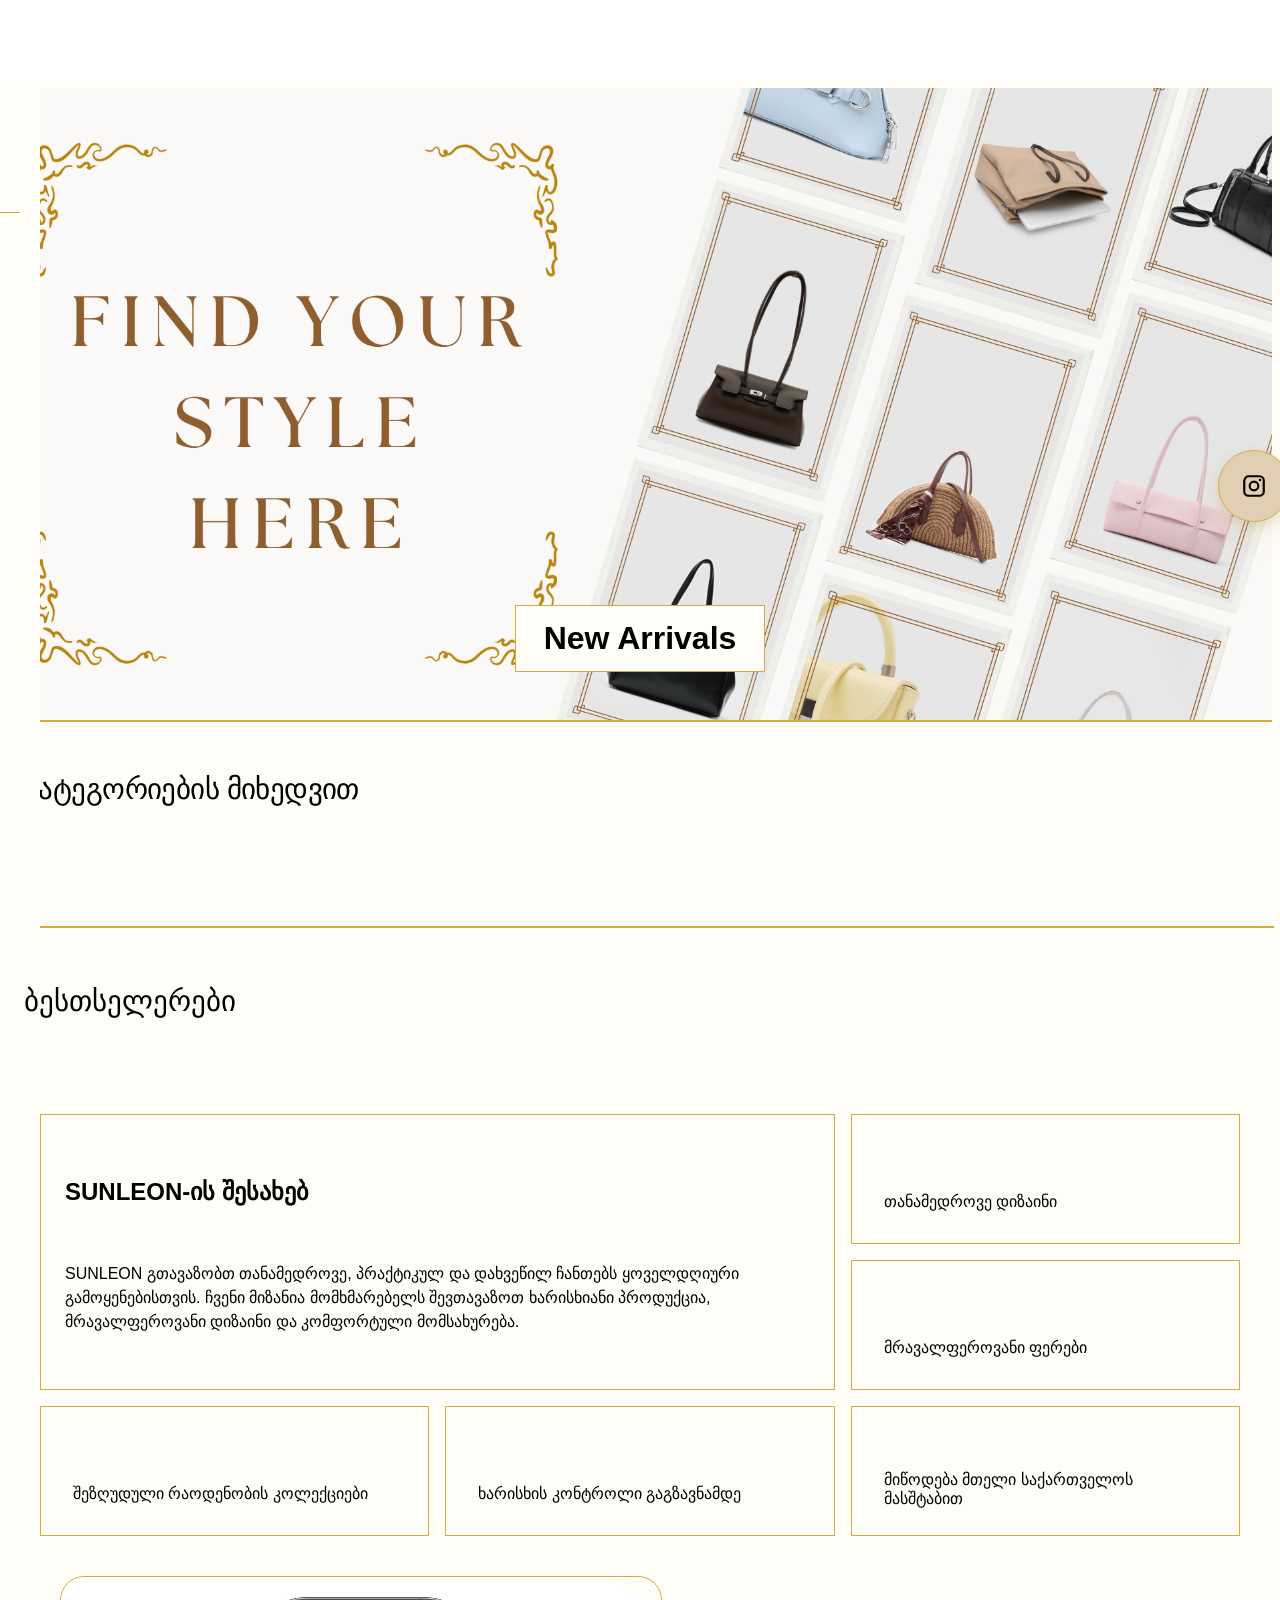
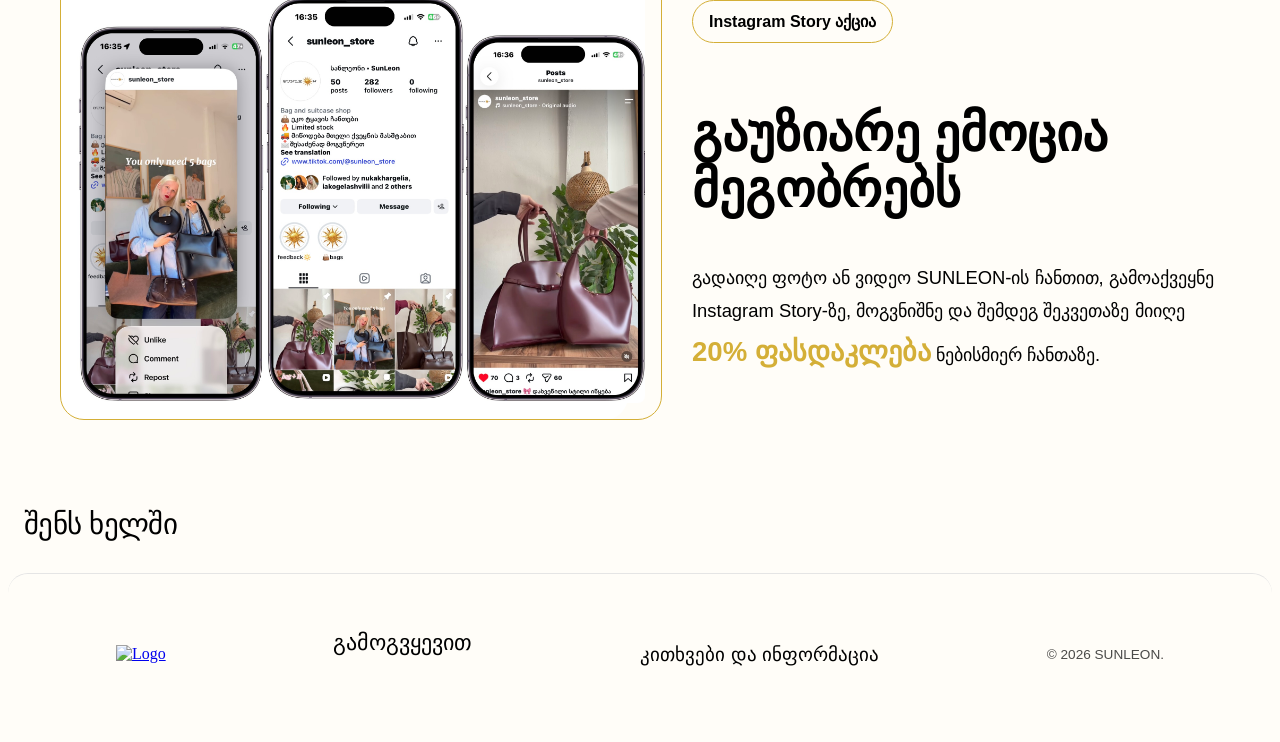
==== commit 685c0358: "project done" ====
--- a/index.html
+++ b/index.html
@@ -18,7 +18,7 @@
 
     <meta
       property="og:image"
-      content="https://sunleonbags.com/assets/ogphoto.png"
+      content="https://sunleonbags.com/assets/namelogo.jpg"
     />
 
     <meta property="og:image:width" content="1200" />
@@ -46,7 +46,47 @@
       name="twitter:image"
       content="https://sunleonbags.com/assets/ogphoto.png"
     />
+    <!-- Theme Color -->
+    <meta name="theme-color" content="#d4af37" />
+
+    <!-- Author -->
+    <meta name="author" content="SunLeon" />
+
+    <!-- Keywords -->
+    <meta
+      name="keywords"
+      content="bags, handbags, women bags, premium bags, leather bags, georgia, sunleon, fashion bags"
+    />
+
+    <!-- Apple -->
+    <meta name="apple-mobile-web-app-capable" content="yes" />
+    <meta name="apple-mobile-web-app-status-bar-style" content="default" />
+
+    <!-- Favicon -->
+    <link rel="icon" type="image/png" href="/favicon.png" />
+    <link rel="apple-touch-icon" href="/apple-touch-icon.png" />
+
+    <!-- Alternate Languages -->
+    <link rel="alternate" hreflang="en" href="https://sunleonbags.com/" />
+    <link rel="alternate" hreflang="ka" href="https://sunleonbags.com/ka/" />
+
+    <!-- Preload Logo -->
+    <link rel="preload" as="image" href="/assets/logo.webp" />
     <link rel="canonical" href="https://sunleonbags.com/" />
+
+    <script type="application/ld+json">
+      {
+        "@context": "https://schema.org",
+        "@type": "Store",
+        "name": "SunLeon",
+        "url": "https://sunleonbags.com",
+        "logo": "https://sunleonbags.com/assets/logo.png",
+        "image": "https://sunleonbags.com/assets/ogphoto.png",
+        "description": "Premium bags designed for elegance, quality, and everyday confidence."
+      }
+    </script>
+
+    <link rel="icon" href="assets/logo.png">
     <link rel="stylesheet" href="css/reset.css" />
     <link rel="stylesheet" href="css/style.css" />
     <link rel="preconnect" href="https://fonts.googleapis.com" />
@@ -59,7 +99,7 @@
       src="https://kit.fontawesome.com/aac57e02c4.js"
       crossorigin="anonymous"
     ></script>
-    <title>SUNLE☀️N - Premium Bags in Georgia</title>
+    <title>SunLeon - Premium Bags in Georgia</title>
     <meta
       name="description"
       content="Discover premium bags by SunLeon. Elegant designs, quality craftsmanship, and timeless style for every occasion."
@@ -172,7 +212,6 @@
       </section>
 
       <footer id="footer" class="fade-in"></footer>
-
     </div>
     <script src="common.js"></script>
     <script src="script.js"></script>
--- a/css/style.css
+++ b/css/style.css
@@ -855,6 +855,10 @@
   color: var(--mainGold);
 }
 
+.why_card span{
+  font-family: var(--mainFont);
+}
+
 .why_card:nth-of-type(1) {
   grid-area: card1;
 }
@@ -877,6 +881,7 @@
 
 @media (max-width: 768px) {
   .why_sunleon_section {
+    padding: 2rem 1rem;
     grid-template-columns: repeat(2, 1fr);
     grid-template-rows: auto;
     gap: 0.5rem;
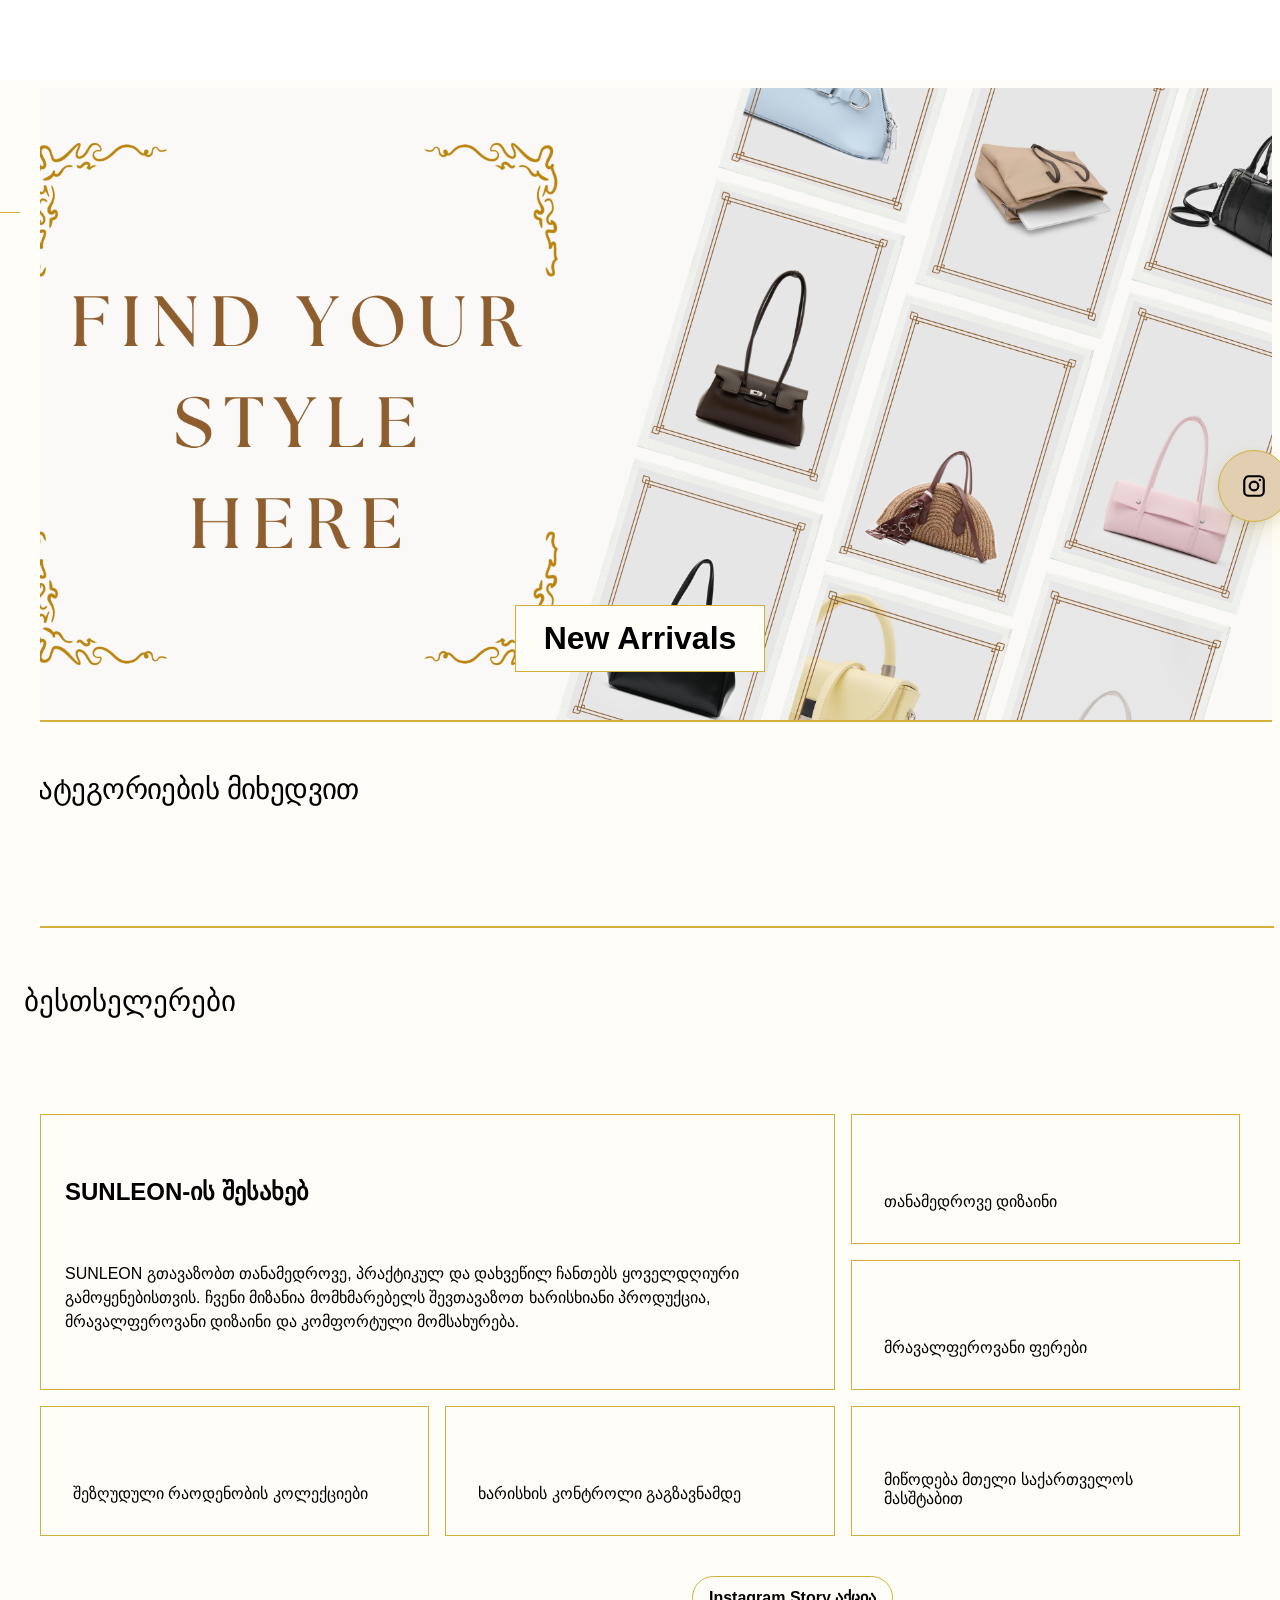
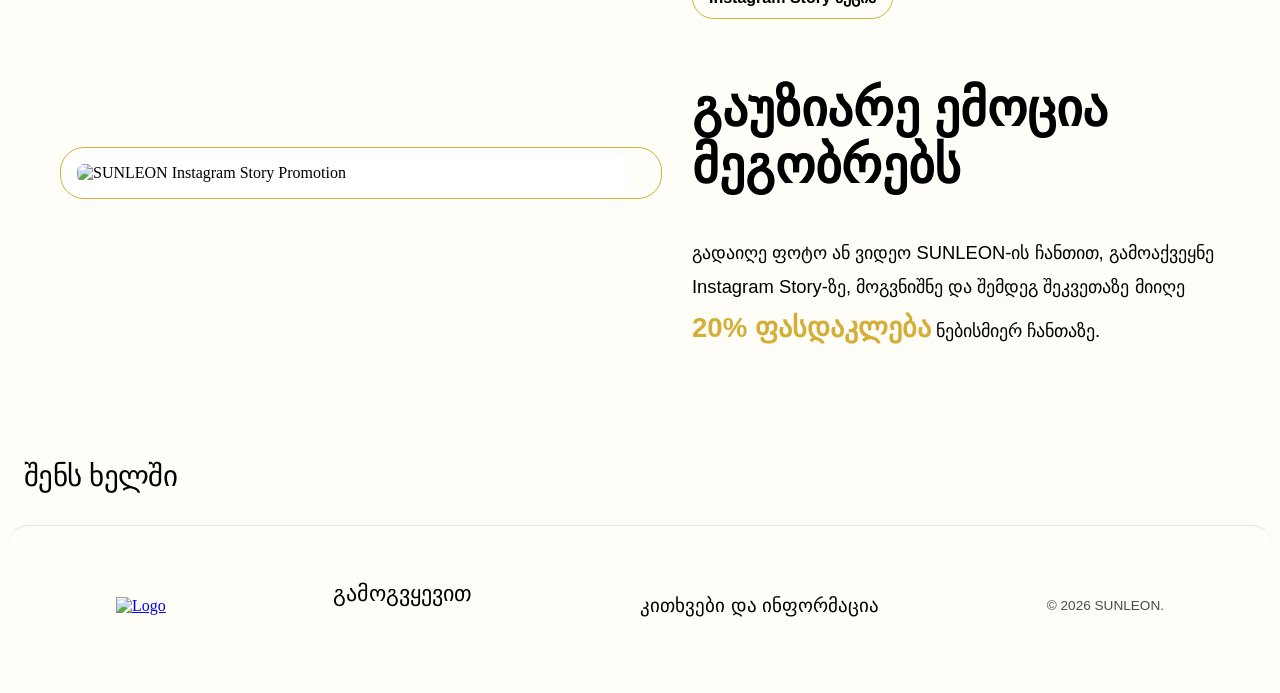
==== commit f4c98a94: "added google analytics" ====
--- a/index.html
+++ b/index.html
@@ -1,6 +1,20 @@
 <!doctype html>
 <html lang="en">
   <head>
+    <!-- Google tag (gtag.js) -->
+    <script
+      async
+      src="https://www.googletagmanager.com/gtag/js?id=G-VHC6JW4P5W"
+    ></script>
+    <script>
+      window.dataLayer = window.dataLayer || [];
+      function gtag() {
+        dataLayer.push(arguments);
+      }
+      gtag("js", new Date());
+
+      gtag("config", "G-VHC6JW4P5W");
+    </script>
     <meta charset="UTF-8" />
     <meta name="viewport" content="width=device-width, initial-scale=1.0" />
 
@@ -86,7 +100,7 @@
       }
     </script>
 
-    <link rel="icon" href="assets/logo.png">
+    <link rel="icon" href="assets/logo.png" />
     <link rel="stylesheet" href="css/reset.css" />
     <link rel="stylesheet" href="css/style.css" />
     <link rel="preconnect" href="https://fonts.googleapis.com" />
